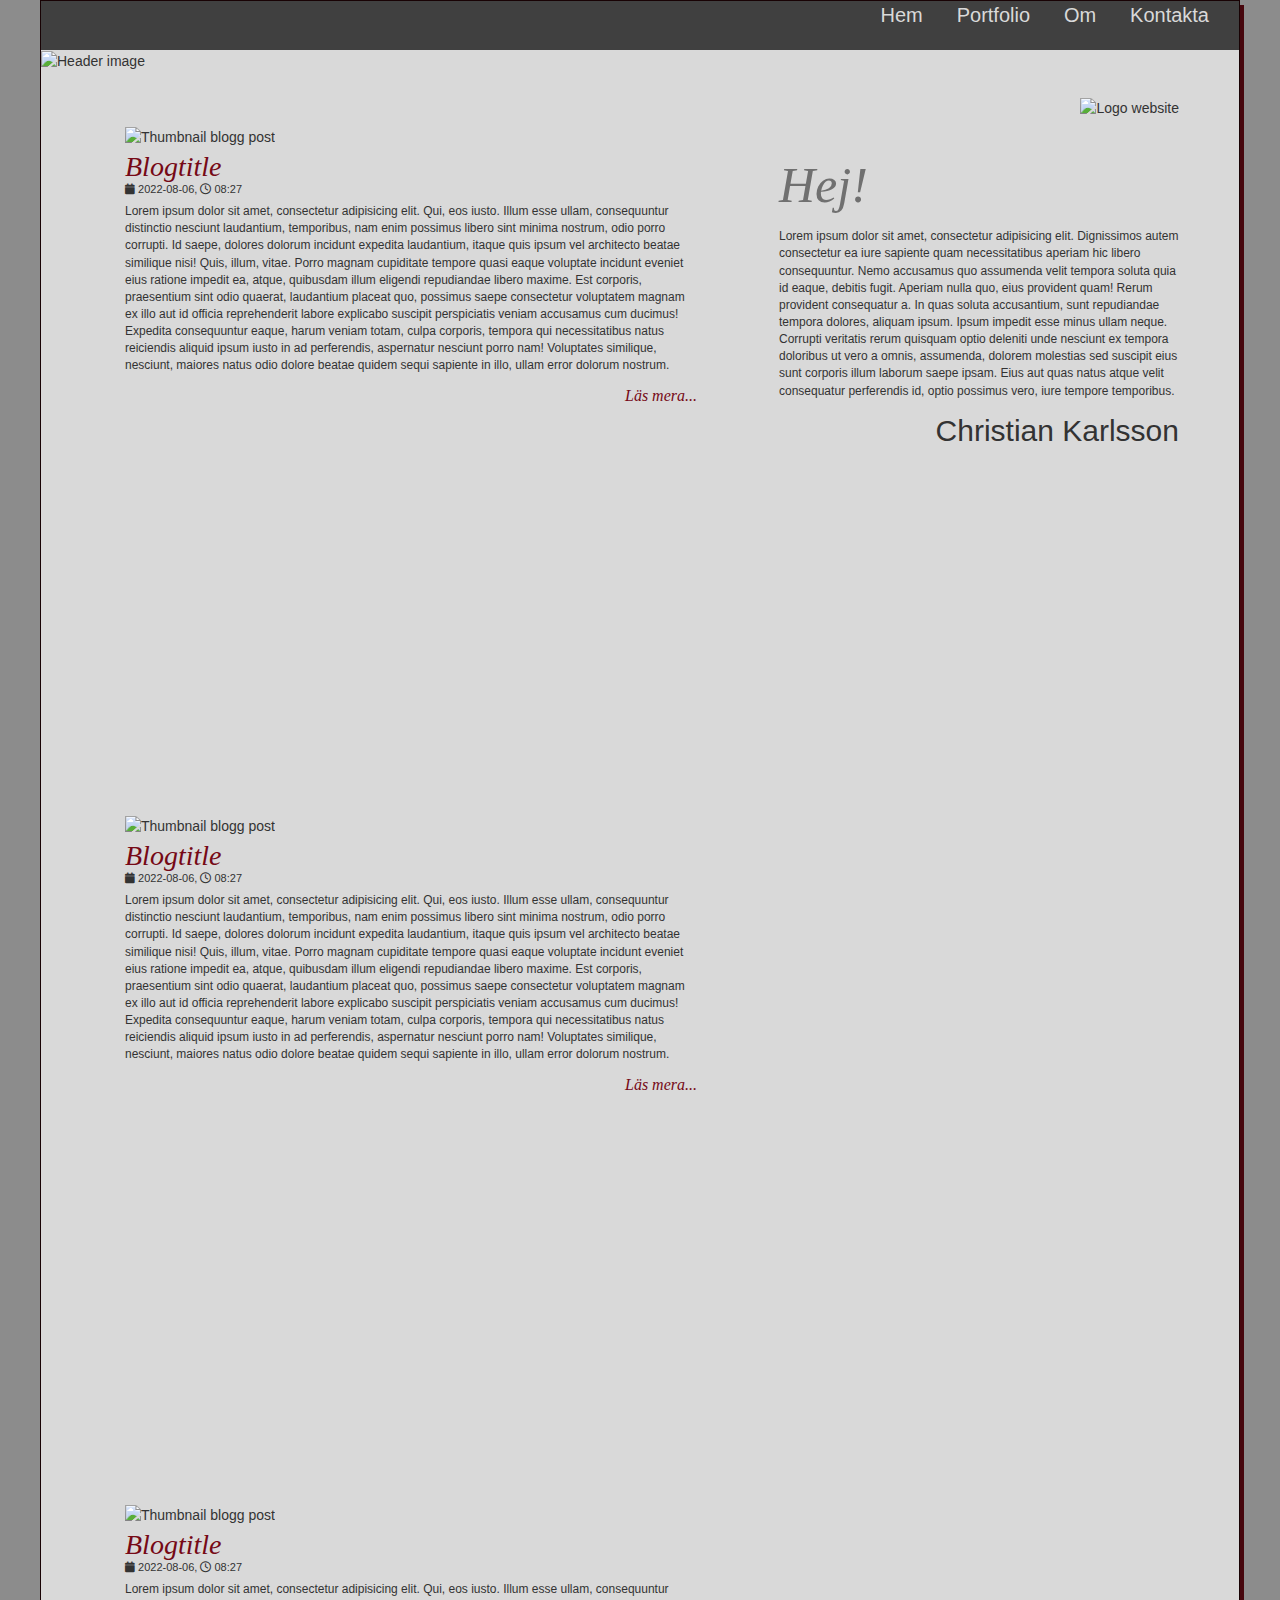
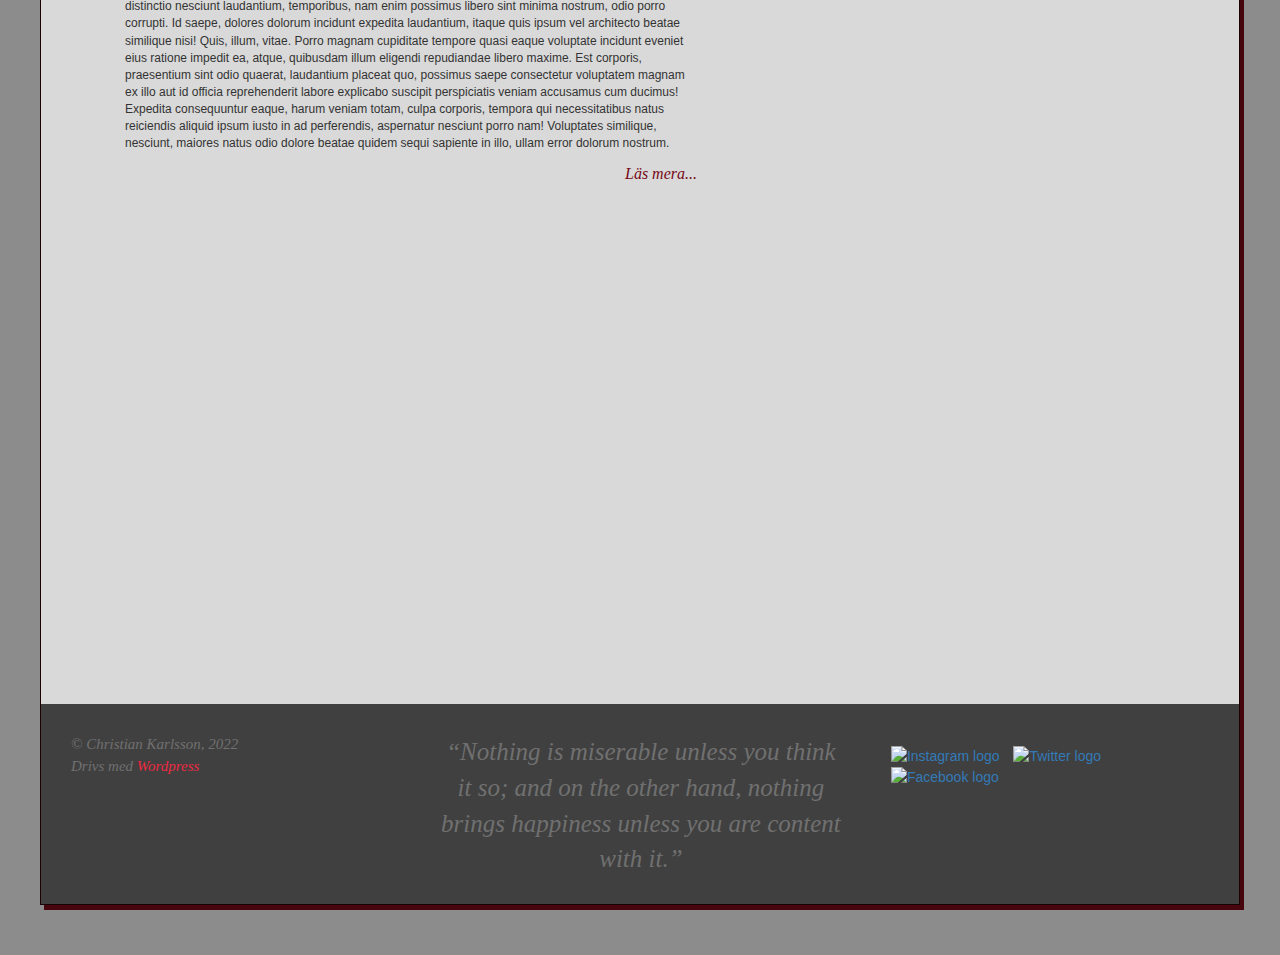
==== designmall/index.html @ 73c6ac51 "skapar filer" ====
<!doctype html>
<html>
<head>
	<meta charset="utf-8">
	<title>Christian Karlsson</title>
	
	<!-- OptiC:\xampp\phponal theme -->
	<link rel="stylesheet" href="https://cdn.jsdelivr.net/npm/bootstrap@3.3.7/dist/css/bootstrap-theme.min.css" integrity="sha384-rHyoN1iRsVXV4nD0JutlnGaslCJuC7uwjduW9SVrLvRYooPp2bWYgmgJQIXwl/Sp" crossorigin="anonymous">

	<!-- Latest compiled and minified JavaScript -->
	<script src="https://cdn.jsdelivr.net/npm/bootstrap@3.3.7/dist/js/bootstrap.min.js" integrity="sha384-Tc5IQib027qvyjSMfHjOMaLkfuWVxZxUPnCJA7l2mCWNIpG9mGCD8wGNIcPD7Txa" crossorigin="anonymous"></script>
	
	<!-- Adobe typesnitt -->
	<link rel="stylesheet" href="https://use.typekit.net/mfy4ajw.css">
	
	<!-- Latest compiled and minified CSS -->
	<link rel="stylesheet" href="https://cdn.jsdelivr.net/npm/bootstrap@3.3.7/dist/css/bootstrap.min.css" integrity="sha384-BVYiiSIFeK1dGmJRAkycuHAHRg32OmUcww7on3RYdg4Va+PmSTsz/K68vbdEjh4u" crossorigin="anonymous">
	
	<link rel="stylesheet" href="https://cdnjs.cloudflare.com/ajax/libs/font-awesome/6.1.2/css/all.min.css">
	
	<!-- Main style.css -->
	<link rel="stylesheet" href="../assets/css/style.css">
</head>

<body>
	<div class="wrapper"> 
		<header>
			<div class="primary-menu">
				<nav>
					<ul class="menu">
						<li class="menu"><a href="#">Hem</a></li>
						<li class="menu"><a href="#">Portfolio</a></li>
						<li class="menu"><a href="#">Om</a></li>
						<li class="menu"><a href="#">Kontakta</a></li>
					</ul>
				</nav>
			</div>
		</header>
		
		<main>
			<div class="highligts">
				<img src="../assets/img/header.jpg" alt="Header image">
			</div>

				<div class="right-side">
					<div class="frontpage-description">
						<img class="frontpage-description" src="../assets/img/logo.png" alt="Logo website">
						<h1>Hej!</h1>
						<p class="article">
							Lorem ipsum dolor sit amet, consectetur adipisicing elit. Dignissimos autem consectetur ea iure sapiente quam necessitatibus aperiam hic libero consequuntur. Nemo accusamus quo assumenda velit tempora soluta quia id eaque, debitis fugit. Aperiam nulla quo, eius provident quam! Rerum provident consequatur a. In quas soluta accusantium, sunt repudiandae tempora dolores, aliquam ipsum. Ipsum impedit esse minus ullam neque. Corrupti veritatis rerum quisquam optio deleniti unde nesciunt ex tempora doloribus ut vero a omnis, assumenda, dolorem molestias sed suscipit eius sunt corporis illum laborum saepe ipsam. Eius aut quas natus atque velit consequatur perferendis id, optio possimus vero, iure tempore temporibus.
						</p>
						<p class="frontpage-signature">
							Christian Karlsson
						</p>
					</div>
					
					<div class="instagram">
					</div>
				</div>		
			
			<div class="left-side">
				<div class="article">
					<img class="article" src="../assets/img/glenn-carstens-peters-npxXWgQ33ZQ-unsplash.jpg" alt="Thumbnail blogg post">
					<h2 class="article">Blogtitle</h2>
					<p class="article-date"><i class="fa-solid fa-calendar"></i> 2022-08-06, <i class="fa-regular fa-clock"></i> 08:27</p>
					<p class="article">
						Lorem ipsum dolor sit amet, consectetur adipisicing elit. Qui, eos iusto. Illum esse ullam, consequuntur distinctio nesciunt laudantium, temporibus, nam enim possimus libero sint minima nostrum, odio porro corrupti. Id saepe, dolores dolorum incidunt expedita laudantium, itaque quis ipsum vel architecto beatae similique nisi! Quis, illum, vitae. Porro magnam cupiditate tempore quasi eaque voluptate incidunt eveniet eius ratione impedit ea, atque, quibusdam illum eligendi repudiandae libero maxime. Est corporis, praesentium sint odio quaerat, laudantium placeat quo, possimus saepe consectetur voluptatem magnam ex illo aut id officia reprehenderit labore explicabo suscipit perspiciatis veniam accusamus cum ducimus! Expedita consequuntur eaque, harum veniam totam, culpa corporis, tempora qui necessitatibus natus reiciendis aliquid ipsum iusto in ad perferendis, aspernatur nesciunt porro nam! Voluptates similique, nesciunt, maiores natus odio dolore beatae quidem sequi sapiente in illo, ullam error dolorum nostrum.
					</p>
					<p class="article-more">
						Läs mera...
					</p>
				</div>		

				<div class="article">
					<img class="article" src="../assets/img/glenn-carstens-peters-npxXWgQ33ZQ-unsplash.jpg" alt="Thumbnail blogg post">
					<h2 class="article">Blogtitle</h2>
					<p class="article-date"><i class="fa-solid fa-calendar"></i> 2022-08-06, <i class="fa-regular fa-clock"></i> 08:27</p>
					<p class="article">
						Lorem ipsum dolor sit amet, consectetur adipisicing elit. Qui, eos iusto. Illum esse ullam, consequuntur distinctio nesciunt laudantium, temporibus, nam enim possimus libero sint minima nostrum, odio porro corrupti. Id saepe, dolores dolorum incidunt expedita laudantium, itaque quis ipsum vel architecto beatae similique nisi! Quis, illum, vitae. Porro magnam cupiditate tempore quasi eaque voluptate incidunt eveniet eius ratione impedit ea, atque, quibusdam illum eligendi repudiandae libero maxime. Est corporis, praesentium sint odio quaerat, laudantium placeat quo, possimus saepe consectetur voluptatem magnam ex illo aut id officia reprehenderit labore explicabo suscipit perspiciatis veniam accusamus cum ducimus! Expedita consequuntur eaque, harum veniam totam, culpa corporis, tempora qui necessitatibus natus reiciendis aliquid ipsum iusto in ad perferendis, aspernatur nesciunt porro nam! Voluptates similique, nesciunt, maiores natus odio dolore beatae quidem sequi sapiente in illo, ullam error dolorum nostrum.
					</p>
					<p class="article-more">
						Läs mera...
					</p>
				</div>
			
				<div class="article">
					<img class="article" src="../assets/img/glenn-carstens-peters-npxXWgQ33ZQ-unsplash.jpg" alt="Thumbnail blogg post">
					<h2 class="article">Blogtitle</h2>
					<p class="article-date"><i class="fa-solid fa-calendar"></i> 2022-08-06, <i class="fa-regular fa-clock"></i> 08:27</p>
					<p class="article">
						Lorem ipsum dolor sit amet, consectetur adipisicing elit. Qui, eos iusto. Illum esse ullam, consequuntur distinctio nesciunt laudantium, temporibus, nam enim possimus libero sint minima nostrum, odio porro corrupti. Id saepe, dolores dolorum incidunt expedita laudantium, itaque quis ipsum vel architecto beatae similique nisi! Quis, illum, vitae. Porro magnam cupiditate tempore quasi eaque voluptate incidunt eveniet eius ratione impedit ea, atque, quibusdam illum eligendi repudiandae libero maxime. Est corporis, praesentium sint odio quaerat, laudantium placeat quo, possimus saepe consectetur voluptatem magnam ex illo aut id officia reprehenderit labore explicabo suscipit perspiciatis veniam accusamus cum ducimus! Expedita consequuntur eaque, harum veniam totam, culpa corporis, tempora qui necessitatibus natus reiciendis aliquid ipsum iusto in ad perferendis, aspernatur nesciunt porro nam! Voluptates similique, nesciunt, maiores natus odio dolore beatae quidem sequi sapiente in illo, ullam error dolorum nostrum.
					</p>
					<p class="article-more">
						Läs mera...
					</p>
				</div>
				
				<div class="newsletter" style="display: none">
					<div class="column1">
						Prenumera på nyhetsbrevet
					</div>
					<div class="column2">	
						<input type="text" value="Din e-postadress">
						<input type="submit" value="Skicka" class="button">
					</div>
				</div>				
			</div>
		</main>
		
		<!-- footer börjar -->
		<footer>
			<div class="footer">
				<div class="footer-wrapper">
					<div class="footer-column">
						<p class="footer-copyright">
							© Christian Karlsson, 2022<br>
							Drivs med <a class="footer" href="https://sv.wordpress.org/">Wordpress</a>
						</p>						
					</div>

					<div class="footer-column">
						<p class="footer">
							“Nothing is miserable unless you think it so; and on the other hand, nothing brings happiness unless you are content with it.”
						</p>
					</div>
				
					<div class="footer-column">
						<p>
							<ul class="social">
								<li class="social"><a href="index.html"><img src="../assets/img/instagram-24px.png" alt="Instagram logo"></a></li>
								<li class="social"><a href="#"><img src="../assets/img/twitter-24px.png" alt="Twitter logo"></a></li>
								<li class="social"><a href="#"><img src="../assets/img/facebook-24px.png" alt="Facebook logo"></a></li>
							</ul>
						</p>
					</div>	
				</div>
			</div>
		</footer>	
		<!-- footer slutar -->
	</div>
	<!-- Wrapper slutar -->

	</body>
</html>
---- assets/css/style.css ----
@charset "utf-8";
/*
Theme Name: WPTheme-Personal
Theme URI: https://github.com/Christian-Karlsson/WPTheme-Personal
Author: Christian Karlsson
Author URI: https://christiankarlsson.xyz/
Description: 
Tags: 
Version: 0.1
License: GNU General Public License v3 or later
License URI: http://www.gnu.org/licenses/gpl-3.0.html
Text Domain: WPTheme-Personal
This theme, is licensed under the GPL.
*/

body {
	background: #8C8C8C;
	margin: 0;
}

a.footer:link {
	color: #EE2A42;
}

div.wrapper{

	align-self: center;
	width: 1200px;
	/*height: 3952px;*/
	min-height:100%;
	margin: auto;
	padding: 0;
	top: 0;
	bottom: 0;
	z-index: 0;
	border-style: solid;
	/* border-radius: 10px; */
	border-width: thin;
	border-color:#180204;
	box-shadow: 4px 5px #47060D;
	margin-bottom: 50px;
	/* margin-top: 50px;*/
	background: #D9D9D9;
}

div.primary-menu {
	height: 49px;
	background: #404040;
	border-style: none;
	width: 100%;
}

ul.social {
	text-decoration: none;
	float: right;
	margin-right: 30px;
}

li.social {
	display: inline;
	padding-left: 10px;
}

ul.menu {
	text-decoration: none;
	float: right;
	margin-right: 30px;
}

li.menu {
	display: inline;
	text-decoration: none;
	padding-left: 30px;
	justify-content: center
}

li.menu a{
	color: #D9D9D9;
	text-decoration-line: none;
	font-size: 20px;
	font-family: arboria,sans-serif;
	font-style: normal;
}

div.article {
	background: #D9D9D9;
	width: 626px;
	height: 689px;
	padding: 27px;
	margin-left: 30px;
}

img.article {
	height: 381px;
}

p.article-date {
	margin: 0;
	padding: 0;
	font-family: cy, sans-serif;
/*	font-weight: 500;*/
	font-size: 11px;
	font-style: normal;		
}

h2.article {
	margin: 0;
	font-family: dejanire-headline, serif;
	font-style: italic;
	font-size: 28px;
	padding-top: 5px;
	color: #760916;
}

p.article-more {
	text-align: right;
	font-family: dejanire-headline, serif;
	font-style: italic;
	font-size: 16px;
	color: #760916;
}

div.footer {
	width: 100%;
	background: #404040;
	margin-top: 112px;
}

div.footer-wrapper {
	align-self: center;
	clear: both;
    position: relative;
    height: 200px;
    margin-top: 112px;
	width: 1200px;
	margin:auto;
}

div.footer-column {
	float: left;
	width: 33.33%;
	margin-top: 30px;
}

div.right-side {
	width: 500px;
	background: #D9D9D9;
	
	margin-right: 30px;
	float: right;
	
}

div.left-side {
	width: 650px;
	background: #D9D9D9;
	padding: 27px;
	margin-right: 30px;
	
}

div.frontpage-description {
	width: 400px;
	height: 500px;
	background: #D9D9D9;
	margin-right: 30px;
	margin-left: 70px;
	padding-top: 27px;
}

img.frontpage-description {
	float: right;
}

p.frontpage-signature {
	font-family: dr-sugiyama-pro, sans-serif;
	font-size: 30px;
	font-style: normal;	
	text-align: right;
}

div.instagram {
/*	background: #760916; */
/*	border-width: thin; */
/*	border-color:#180204; */
	width: 400px;
	height: 500px;
	padding-bottom: 20px;
	padding-top: 20px;
	align-self: center;
	margin: auto;
/*	border-style: solid; */
	margin-top: 93px;
	margin-left: 70px;
	margin-right: 30px;
}

p.article {
	font-family: cy, sans-serif;
/*	font-weight: 500;*/
	font-size: 12px;
	font-style: normal;
	padding-top: 5px;
}

input[type=text] {
  	background-color: #D9D9D9;
  	background-repeat: no-repeat;
  	padding-left: 40px;
	text-decoration-color: "#000000";
	color: #000000;
	font-family: cy, sans-serif;
	font-size: 10px;
	font-style: normal;
	height: 35px;
	width: 350px;
	border-radius: 20px;
}

div.newsletter {
	background: #404040;
	border-width: thin;
	border-color:#D9D9D9;
	width: 626px;
	height: 80px;
	align-self: center;
	margin: auto;
	text-align: center;
	color: #FFFFFF;
	font-family: dolly-new, sans-serif;
	font-size: 20px;
	font-style: italic;
	border-style: solid;
	margin-top: 61px;
	padding-top: 8px;
}

div.column1 {
	width: 150px;
	float: left;
}

div.column2 {
	vertical-align: middle;
	padding-top: 11px;
}

.button {
  	background-color: #DE7B08;
  	border: none;
  	color: #190E01;
  	text-align: center;
  	text-decoration: none;
  	display: inline-block;
	height: 30px;
	width: 100px;
	border-radius: 20px;
	font-size: 11px;
	font-family: arboria,sans-serif;
	font-style: normal;
}

h2.social {
	text-align: right;
	font-family: dejanire-headline, serif;
	font-style: italic;
	font-size: 30px;
	color: #707070;
	margin-top: 30px;
	margin-right: 30px;
}

h1 {
	font-family: dejanire-headline, serif;
	font-style: italic;
	font-size: 50px;
	color: #707070;
	padding-top: 30px;
	margin-top: 30px;
}

p.footer {
	text-align: center;
	font-family: dejanire-headline, serif;
	font-style: italic;
	font-size: 25px;
	color: #707070;
}

h2.footer-copyright {
	text-align: left;
	font-family: dejanire-headline, serif;
	font-style: italic;
	font-size: 30px;
	color: #707070;
	margin-left: 30px;
	padding-bottom: 0px;
}

p.footer-copyright {
	text-align: left;
	font-family: dejanire-headline, serif;
	font-style: italic;
	font-size: 15px;
	color: #707070;
	margin-left: 30px;
}
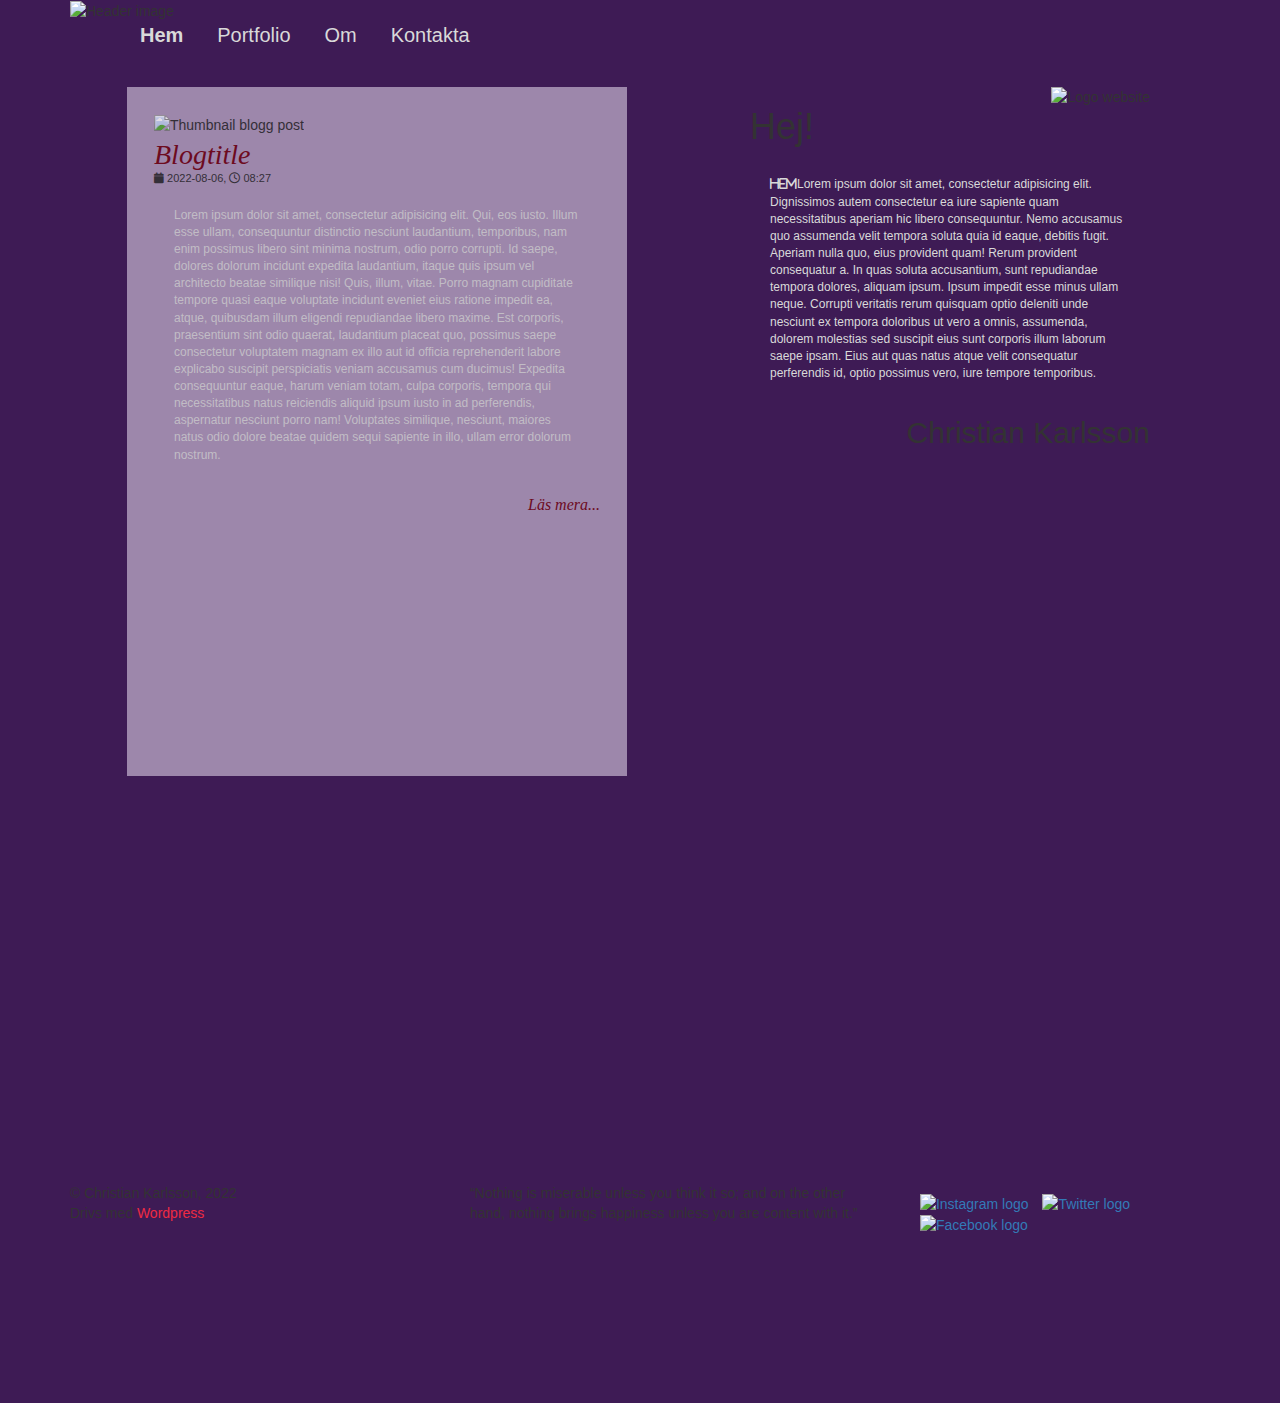
==== commit 71d2b442: "Uppdateringar" ====
--- a/designmall/index.html
+++ b/designmall/index.html
@@ -25,10 +25,13 @@
 <body>
 	<div class="wrapper"> 
 		<header>
+			<div class="highligts">
+				<img src="../assets/img/header.jpg" alt="Header image">
+			</div>
 			<div class="primary-menu">
 				<nav>
 					<ul class="menu">
-						<li class="menu"><a href="#">Hem</a></li>
+						<li class="menu"><i class="fa-solid fa-house-chimney-blank"><a href="#">Hem</a></a></i></li>
 						<li class="menu"><a href="#">Portfolio</a></li>
 						<li class="menu"><a href="#">Om</a></li>
 						<li class="menu"><a href="#">Kontakta</a></li>
@@ -38,16 +41,14 @@
 		</header>
 		
 		<main>
-			<div class="highligts">
-				<img src="../assets/img/header.jpg" alt="Header image">
-			</div>
+
 
 				<div class="right-side">
 					<div class="frontpage-description">
 						<img class="frontpage-description" src="../assets/img/logo.png" alt="Logo website">
 						<h1>Hej!</h1>
 						<p class="article">
-							Lorem ipsum dolor sit amet, consectetur adipisicing elit. Dignissimos autem consectetur ea iure sapiente quam necessitatibus aperiam hic libero consequuntur. Nemo accusamus quo assumenda velit tempora soluta quia id eaque, debitis fugit. Aperiam nulla quo, eius provident quam! Rerum provident consequatur a. In quas soluta accusantium, sunt repudiandae tempora dolores, aliquam ipsum. Ipsum impedit esse minus ullam neque. Corrupti veritatis rerum quisquam optio deleniti unde nesciunt ex tempora doloribus ut vero a omnis, assumenda, dolorem molestias sed suscipit eius sunt corporis illum laborum saepe ipsam. Eius aut quas natus atque velit consequatur perferendis id, optio possimus vero, iure tempore temporibus.
+							<i class="fa-solid fa-house-chimney-blank">Hem</i>Lorem ipsum dolor sit amet, consectetur adipisicing elit. Dignissimos autem consectetur ea iure sapiente quam necessitatibus aperiam hic libero consequuntur. Nemo accusamus quo assumenda velit tempora soluta quia id eaque, debitis fugit. Aperiam nulla quo, eius provident quam! Rerum provident consequatur a. In quas soluta accusantium, sunt repudiandae tempora dolores, aliquam ipsum. Ipsum impedit esse minus ullam neque. Corrupti veritatis rerum quisquam optio deleniti unde nesciunt ex tempora doloribus ut vero a omnis, assumenda, dolorem molestias sed suscipit eius sunt corporis illum laborum saepe ipsam. Eius aut quas natus atque velit consequatur perferendis id, optio possimus vero, iure tempore temporibus.
 						</p>
 						<p class="frontpage-signature">
 							Christian Karlsson
@@ -70,30 +71,6 @@
 						Läs mera...
 					</p>
 				</div>		
-
-				<div class="article">
-					<img class="article" src="../assets/img/glenn-carstens-peters-npxXWgQ33ZQ-unsplash.jpg" alt="Thumbnail blogg post">
-					<h2 class="article">Blogtitle</h2>
-					<p class="article-date"><i class="fa-solid fa-calendar"></i> 2022-08-06, <i class="fa-regular fa-clock"></i> 08:27</p>
-					<p class="article">
-						Lorem ipsum dolor sit amet, consectetur adipisicing elit. Qui, eos iusto. Illum esse ullam, consequuntur distinctio nesciunt laudantium, temporibus, nam enim possimus libero sint minima nostrum, odio porro corrupti. Id saepe, dolores dolorum incidunt expedita laudantium, itaque quis ipsum vel architecto beatae similique nisi! Quis, illum, vitae. Porro magnam cupiditate tempore quasi eaque voluptate incidunt eveniet eius ratione impedit ea, atque, quibusdam illum eligendi repudiandae libero maxime. Est corporis, praesentium sint odio quaerat, laudantium placeat quo, possimus saepe consectetur voluptatem magnam ex illo aut id officia reprehenderit labore explicabo suscipit perspiciatis veniam accusamus cum ducimus! Expedita consequuntur eaque, harum veniam totam, culpa corporis, tempora qui necessitatibus natus reiciendis aliquid ipsum iusto in ad perferendis, aspernatur nesciunt porro nam! Voluptates similique, nesciunt, maiores natus odio dolore beatae quidem sequi sapiente in illo, ullam error dolorum nostrum.
-					</p>
-					<p class="article-more">
-						Läs mera...
-					</p>
-				</div>
-			
-				<div class="article">
-					<img class="article" src="../assets/img/glenn-carstens-peters-npxXWgQ33ZQ-unsplash.jpg" alt="Thumbnail blogg post">
-					<h2 class="article">Blogtitle</h2>
-					<p class="article-date"><i class="fa-solid fa-calendar"></i> 2022-08-06, <i class="fa-regular fa-clock"></i> 08:27</p>
-					<p class="article">
-						Lorem ipsum dolor sit amet, consectetur adipisicing elit. Qui, eos iusto. Illum esse ullam, consequuntur distinctio nesciunt laudantium, temporibus, nam enim possimus libero sint minima nostrum, odio porro corrupti. Id saepe, dolores dolorum incidunt expedita laudantium, itaque quis ipsum vel architecto beatae similique nisi! Quis, illum, vitae. Porro magnam cupiditate tempore quasi eaque voluptate incidunt eveniet eius ratione impedit ea, atque, quibusdam illum eligendi repudiandae libero maxime. Est corporis, praesentium sint odio quaerat, laudantium placeat quo, possimus saepe consectetur voluptatem magnam ex illo aut id officia reprehenderit labore explicabo suscipit perspiciatis veniam accusamus cum ducimus! Expedita consequuntur eaque, harum veniam totam, culpa corporis, tempora qui necessitatibus natus reiciendis aliquid ipsum iusto in ad perferendis, aspernatur nesciunt porro nam! Voluptates similique, nesciunt, maiores natus odio dolore beatae quidem sequi sapiente in illo, ullam error dolorum nostrum.
-					</p>
-					<p class="article-more">
-						Läs mera...
-					</p>
-				</div>
 				
 				<div class="newsletter" style="display: none">
 					<div class="column1">
--- a/assets/css/style.css
+++ b/assets/css/style.css
@@ -14,7 +14,7 @@
 */
 
 body {
-	background: #8C8C8C;
+	background: #3E1B55;
 	margin: 0;
 }
 
@@ -22,10 +22,16 @@
 	color: #EE2A42;
 }
 
+div.header {
+	background-color: #1C080F;
+	width: 100%;
+	height: 720px;
+}
+
 div.wrapper{
 
 	align-self: center;
-	width: 1200px;
+	width: 1140px;
 	/*height: 3952px;*/
 	min-height:100%;
 	margin: auto;
@@ -33,20 +39,14 @@
 	top: 0;
 	bottom: 0;
 	z-index: 0;
-	border-style: solid;
 	/* border-radius: 10px; */
-	border-width: thin;
-	border-color:#180204;
-	box-shadow: 4px 5px #47060D;
 	margin-bottom: 50px;
 	/* margin-top: 50px;*/
-	background: #D9D9D9;
+	background: ##595959;
 }
 
 div.primary-menu {
-	height: 49px;
-	background: #404040;
-	border-style: none;
+
 	width: 100%;
 }
 
@@ -63,7 +63,6 @@
 
 ul.menu {
 	text-decoration: none;
-	float: right;
 	margin-right: 30px;
 }
 
@@ -83,15 +82,12 @@
 }
 
 div.article {
-	background: #D9D9D9;
-	width: 626px;
+	background-color: #AE9ABB;
+	width: 500px;
 	height: 689px;
 	padding: 27px;
 	margin-left: 30px;
-}
-
-img.article {
-	height: 381px;
+	opacity: 0.85;
 }
 
 p.article-date {
@@ -122,7 +118,6 @@
 
 div.footer {
 	width: 100%;
-	background: #404040;
 	margin-top: 112px;
 }
 
@@ -144,16 +139,13 @@
 
 div.right-side {
 	width: 500px;
-	background: #D9D9D9;
-	
 	margin-right: 30px;
 	float: right;
 	
 }
 
 div.left-side {
-	width: 650px;
-	background: #D9D9D9;
+	width: 500px;
 	padding: 27px;
 	margin-right: 30px;
 	
@@ -162,7 +154,6 @@
 div.frontpage-description {
 	width: 400px;
 	height: 500px;
-	background: #D9D9D9;
 	margin-right: 30px;
 	margin-left: 70px;
 	padding-top: 27px;
@@ -201,7 +192,8 @@
 	font-size: 12px;
 	font-style: normal;
 	padding-top: 5px;
-}
+	padding: 20px;
+	color:#D9D9D9;
 
 input[type=text] {
   	background-color: #D9D9D9;
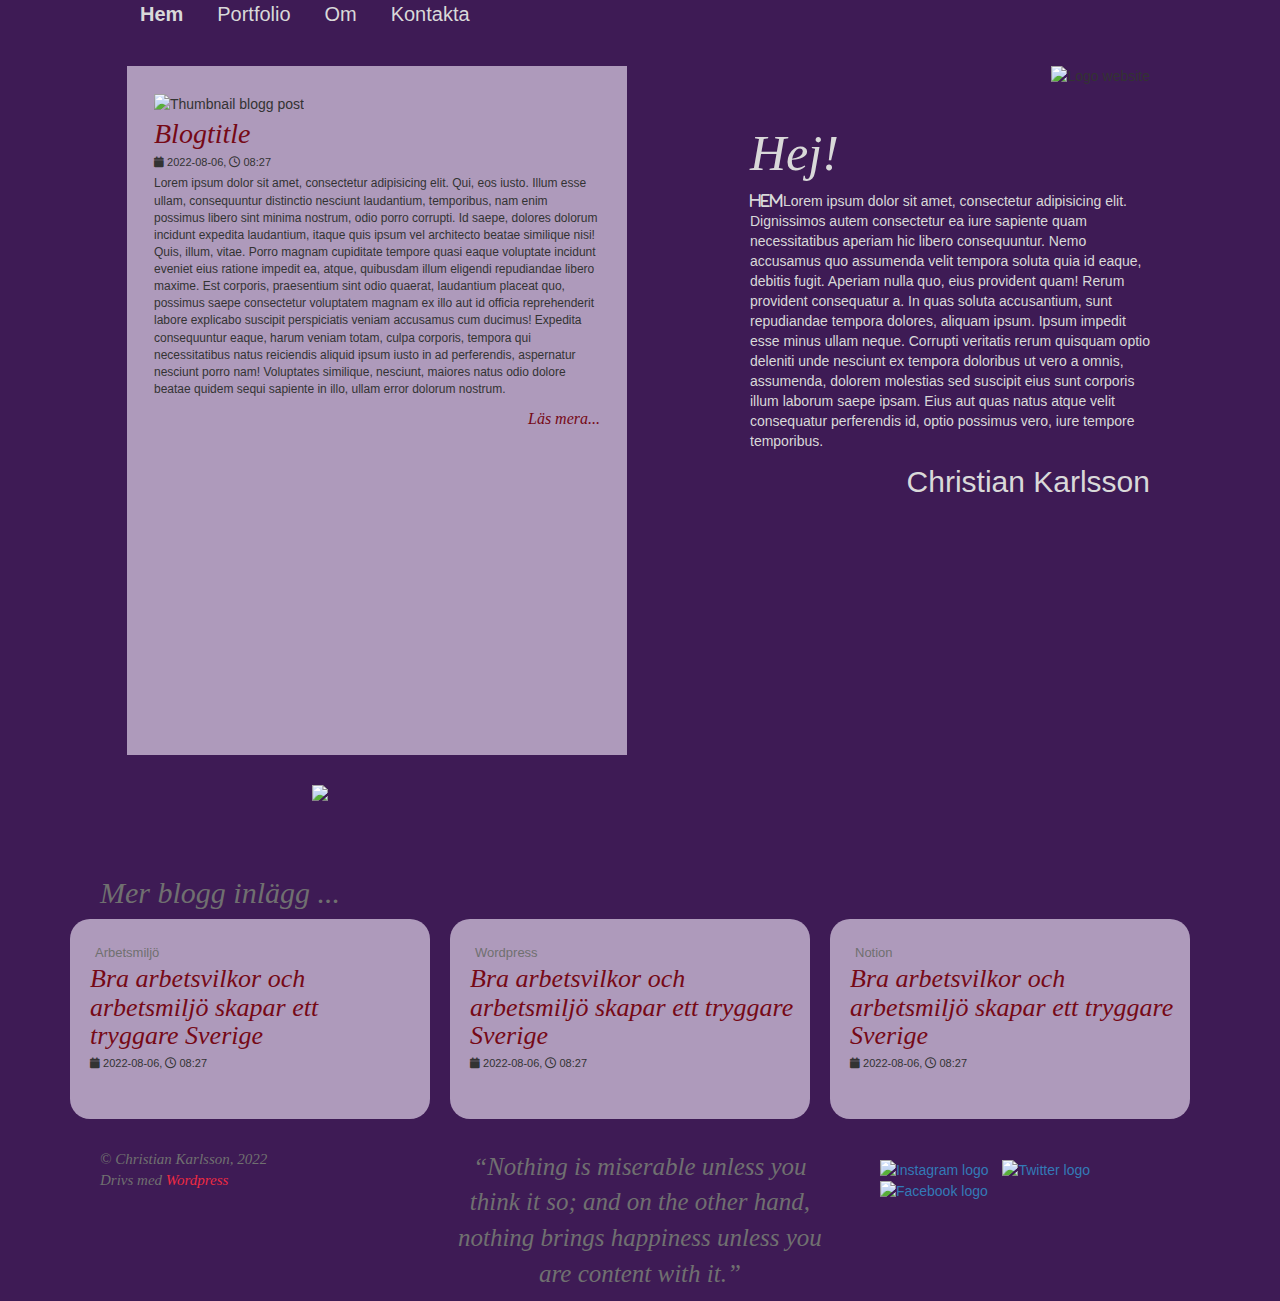
==== commit 07de15cd: "CSS uppdateringar" ====
--- a/designmall/index.html
+++ b/designmall/index.html
@@ -23,11 +23,10 @@
 </head>
 
 <body>
+	<!-- Wrapper börjar-->
 	<div class="wrapper"> 
 		<header>
-			<div class="highligts">
-				<img src="../assets/img/header.jpg" alt="Header image">
-			</div>
+
 			<div class="primary-menu">
 				<nav>
 					<ul class="menu">
@@ -42,12 +41,12 @@
 		
 		<main>
 
-
+				<!-- Höger kolumn börjar-->
 				<div class="right-side">
 					<div class="frontpage-description">
 						<img class="frontpage-description" src="../assets/img/logo.png" alt="Logo website">
-						<h1>Hej!</h1>
-						<p class="article">
+						<h1 class="frontpage-description">Hej!</h1>
+						<p class="frontpage-description">
 							<i class="fa-solid fa-house-chimney-blank">Hem</i>Lorem ipsum dolor sit amet, consectetur adipisicing elit. Dignissimos autem consectetur ea iure sapiente quam necessitatibus aperiam hic libero consequuntur. Nemo accusamus quo assumenda velit tempora soluta quia id eaque, debitis fugit. Aperiam nulla quo, eius provident quam! Rerum provident consequatur a. In quas soluta accusantium, sunt repudiandae tempora dolores, aliquam ipsum. Ipsum impedit esse minus ullam neque. Corrupti veritatis rerum quisquam optio deleniti unde nesciunt ex tempora doloribus ut vero a omnis, assumenda, dolorem molestias sed suscipit eius sunt corporis illum laborum saepe ipsam. Eius aut quas natus atque velit consequatur perferendis id, optio possimus vero, iure tempore temporibus.
 						</p>
 						<p class="frontpage-signature">
@@ -55,38 +54,53 @@
 						</p>
 					</div>
 					
-					<div class="instagram">
+				</div>		
+				<!-- Höger kolumn slutar-->
+
+				<!-- Vänster kolumn börjar-->
+				<div class="left-side">
+					<div class="article">
+						<img class="article" src="../assets/img/glenn-carstens-peters-npxXWgQ33ZQ-unsplash.jpg" alt="Thumbnail blogg post">
+						<h2 class="article">Blogtitle</h2>
+						<p class="article-date"><i class="fa-solid fa-calendar"></i> 2022-08-06, <i class="fa-regular fa-clock"></i> 08:27</p>
+						<p class="article">
+							Lorem ipsum dolor sit amet, consectetur adipisicing elit. Qui, eos iusto. Illum esse ullam, consequuntur distinctio nesciunt laudantium, temporibus, nam enim possimus libero sint minima nostrum, odio porro corrupti. Id saepe, dolores dolorum incidunt expedita laudantium, itaque quis ipsum vel architecto beatae similique nisi! Quis, illum, vitae. Porro magnam cupiditate tempore quasi eaque voluptate incidunt eveniet eius ratione impedit ea, atque, quibusdam illum eligendi repudiandae libero maxime. Est corporis, praesentium sint odio quaerat, laudantium placeat quo, possimus saepe consectetur voluptatem magnam ex illo aut id officia reprehenderit labore explicabo suscipit perspiciatis veniam accusamus cum ducimus! Expedita consequuntur eaque, harum veniam totam, culpa corporis, tempora qui necessitatibus natus reiciendis aliquid ipsum iusto in ad perferendis, aspernatur nesciunt porro nam! Voluptates similique, nesciunt, maiores natus odio dolore beatae quidem sequi sapiente in illo, ullam error dolorum nostrum.
+						</p>
+						<p class="article-more">
+							Läs mera...
+						</p>
 					</div>
-				</div>		
-			
-			<div class="left-side">
-				<div class="article">
-					<img class="article" src="../assets/img/glenn-carstens-peters-npxXWgQ33ZQ-unsplash.jpg" alt="Thumbnail blogg post">
-					<h2 class="article">Blogtitle</h2>
-					<p class="article-date"><i class="fa-solid fa-calendar"></i> 2022-08-06, <i class="fa-regular fa-clock"></i> 08:27</p>
-					<p class="article">
-						Lorem ipsum dolor sit amet, consectetur adipisicing elit. Qui, eos iusto. Illum esse ullam, consequuntur distinctio nesciunt laudantium, temporibus, nam enim possimus libero sint minima nostrum, odio porro corrupti. Id saepe, dolores dolorum incidunt expedita laudantium, itaque quis ipsum vel architecto beatae similique nisi! Quis, illum, vitae. Porro magnam cupiditate tempore quasi eaque voluptate incidunt eveniet eius ratione impedit ea, atque, quibusdam illum eligendi repudiandae libero maxime. Est corporis, praesentium sint odio quaerat, laudantium placeat quo, possimus saepe consectetur voluptatem magnam ex illo aut id officia reprehenderit labore explicabo suscipit perspiciatis veniam accusamus cum ducimus! Expedita consequuntur eaque, harum veniam totam, culpa corporis, tempora qui necessitatibus natus reiciendis aliquid ipsum iusto in ad perferendis, aspernatur nesciunt porro nam! Voluptates similique, nesciunt, maiores natus odio dolore beatae quidem sequi sapiente in illo, ullam error dolorum nostrum.
-					</p>
-					<p class="article-more">
-						Läs mera...
-					</p>
-				</div>		
-				
-				<div class="newsletter" style="display: none">
-					<div class="column1">
-						Prenumera på nyhetsbrevet
+					<div class="slideshow">
+						<img class="slideshow" src="../assets/img/image.jpg">
 					</div>
-					<div class="column2">	
-						<input type="text" value="Din e-postadress">
-						<input type="submit" value="Skicka" class="button">
+				</div>
+				<!-- Vänster kolumn slutar-->
+
+				<h2 class="footer-copyright">Mer blogg inlägg ...</h2>
+				<div class="older-blogposts">
+					<div class="small-blogpost-one">
+						<p class="category-small-blogpost">Arbetsmiljö</p>
+						<h3 class="headline-small-blogpost">Bra arbetsvilkor och arbetsmiljö skapar ett tryggare Sverige</h3>
+						<p class="article-date"><i class="fa-solid fa-calendar"></i> 2022-08-06, <i class="fa-regular fa-clock"></i> 08:27</p>
 					</div>
-				</div>				
-			</div>
+		
+					<div class="small-blogpost-two">
+						<p class="category-small-blogpost">Wordpress</p>
+						<h3 class="headline-small-blogpost">Bra arbetsvilkor och arbetsmiljö skapar ett tryggare Sverige</h3>
+						<p class="article-date"><i class="fa-solid fa-calendar"></i> 2022-08-06, <i class="fa-regular fa-clock"></i> 08:27</p>
+					</div>
+		
+					<div class="small-blogpost-three">
+						<p class="category-small-blogpost">Notion</p>
+						<h3 class="headline-small-blogpost">Bra arbetsvilkor och arbetsmiljö skapar ett tryggare Sverige</h3>
+						<p class="article-date"><i class="fa-solid fa-calendar"></i> 2022-08-06, <i class="fa-regular fa-clock"></i> 08:27</p>
+					</div>
+				</div>
+
 		</main>
 		
 		<!-- footer börjar -->
 		<footer>
-			<div class="footer">
 				<div class="footer-wrapper">
 					<div class="footer-column">
 						<p class="footer-copyright">
@@ -111,7 +125,6 @@
 						</p>
 					</div>	
 				</div>
-			</div>
 		</footer>	
 		<!-- footer slutar -->
 	</div>
--- a/assets/css/style.css
+++ b/assets/css/style.css
@@ -29,11 +29,11 @@
 }
 
 div.wrapper{
-
+	position: relative;
 	align-self: center;
 	width: 1140px;
 	/*height: 3952px;*/
-	min-height:100%;
+	min-height:100vh;
 	margin: auto;
 	padding: 0;
 	top: 0;
@@ -42,7 +42,6 @@
 	/* border-radius: 10px; */
 	margin-bottom: 50px;
 	/* margin-top: 50px;*/
-	background: ##595959;
 }
 
 div.primary-menu {
@@ -87,12 +86,14 @@
 	height: 689px;
 	padding: 27px;
 	margin-left: 30px;
-	opacity: 0.85;
 }
 
 p.article-date {
 	margin: 0;
-	padding: 0;
+	padding-top: 5px;
+	padding-bottom: 0;
+	padding-left: 0;
+	padding-right: 0;
 	font-family: cy, sans-serif;
 /*	font-weight: 500;*/
 	font-size: 11px;
@@ -116,32 +117,10 @@
 	color: #760916;
 }
 
-div.footer {
-	width: 100%;
-	margin-top: 112px;
-}
-
-div.footer-wrapper {
-	align-self: center;
-	clear: both;
-    position: relative;
-    height: 200px;
-    margin-top: 112px;
-	width: 1200px;
-	margin:auto;
-}
-
-div.footer-column {
-	float: left;
-	width: 33.33%;
-	margin-top: 30px;
-}
-
 div.right-side {
 	width: 500px;
 	margin-right: 30px;
-	float: right;
-	
+	float: right;	
 }
 
 div.left-side {
@@ -161,6 +140,14 @@
 
 img.frontpage-description {
 	float: right;
+}
+
+h1.frontpage-description {
+	color: #D9D9D9;
+}
+
+p.frontpage-description {
+	color: #D9D9D9;
 }
 
 p.frontpage-signature {
@@ -168,22 +155,7 @@
 	font-size: 30px;
 	font-style: normal;	
 	text-align: right;
-}
-
-div.instagram {
-/*	background: #760916; */
-/*	border-width: thin; */
-/*	border-color:#180204; */
-	width: 400px;
-	height: 500px;
-	padding-bottom: 20px;
-	padding-top: 20px;
-	align-self: center;
-	margin: auto;
-/*	border-style: solid; */
-	margin-top: 93px;
-	margin-left: 70px;
-	margin-right: 30px;
+	color: #D9D9D9;
 }
 
 p.article {
@@ -192,8 +164,7 @@
 	font-size: 12px;
 	font-style: normal;
 	padding-top: 5px;
-	padding: 20px;
-	color:#D9D9D9;
+}
 
 input[type=text] {
   	background-color: #D9D9D9;
@@ -209,24 +180,6 @@
 	border-radius: 20px;
 }
 
-div.newsletter {
-	background: #404040;
-	border-width: thin;
-	border-color:#D9D9D9;
-	width: 626px;
-	height: 80px;
-	align-self: center;
-	margin: auto;
-	text-align: center;
-	color: #FFFFFF;
-	font-family: dolly-new, sans-serif;
-	font-size: 20px;
-	font-style: italic;
-	border-style: solid;
-	margin-top: 61px;
-	padding-top: 8px;
-}
-
 div.column1 {
 	width: 150px;
 	float: left;
@@ -237,21 +190,6 @@
 	padding-top: 11px;
 }
 
-.button {
-  	background-color: #DE7B08;
-  	border: none;
-  	color: #190E01;
-  	text-align: center;
-  	text-decoration: none;
-  	display: inline-block;
-	height: 30px;
-	width: 100px;
-	border-radius: 20px;
-	font-size: 11px;
-	font-family: arboria,sans-serif;
-	font-style: normal;
-}
-
 h2.social {
 	text-align: right;
 	font-family: dejanire-headline, serif;
@@ -271,6 +209,19 @@
 	margin-top: 30px;
 }
 
+div.footer-wrapper {
+	background-color: #3E1B55;
+	width: 100%;
+	align-self: center;
+    height: 2.5rem; 
+}
+
+div.footer-column {
+	float: left;
+	width: 33.33%;
+	margin-top: 30px;
+}
+
 p.footer {
 	text-align: center;
 	font-family: dejanire-headline, serif;
@@ -296,4 +247,73 @@
 	font-size: 15px;
 	color: #707070;
 	margin-left: 30px;
-}+}
+
+div.older-blogposts {
+	width: 100%;
+}
+
+div.small-blogpost-one {
+	background-color: #AE9ABB;
+	width: 360px;
+	margin-right: 20px;
+	float: left;
+	height: 200px;
+	border-radius: 20px;
+	padding-left: 20px;
+	padding-top: 10px;
+	padding-right: 20px;;
+}
+
+div.small-blogpost-two {
+	background-color: #AE9ABB;
+	float: left;
+	width: 360px;
+	margin-right: 20px;	
+	height: 200px;
+	border-radius: 20px;
+	padding-left: 20px;
+	padding-top: 10px;
+}
+
+div.small-blogpost-three {
+	background-color: #AE9ABB;
+	float: left;
+	width: 360px;
+	margin-right: 20px;	
+	height: 200px;
+	border-radius: 20px;
+	padding-left: 20px;
+	padding-top: 10px;
+}
+
+p.category-small-blogpost {
+	/* background-color: #9075A2; */
+	width: max-content;
+	margin-top: 10px;
+	padding-left: 5px;
+	padding-right: 5px;
+	padding-top: 5px;
+	padding-bottom: 3px;
+	margin-bottom: 0;
+	font-family: cy, sans-serif;
+/*	font-weight: 500;*/
+	font-size: 13px;
+	font-style: normal;
+	/* color: #BFBFBF; */
+	color: #707070;
+}
+
+h3.headline-small-blogpost {
+	margin: 0;
+	padding: 0;
+	font-family: dejanire-headline, serif;
+	font-style: italic;
+	font-size: 26px;
+	color: #760916;
+}
+
+div.slideshow {
+	padding: 27px;
+	text-align: center;
+}
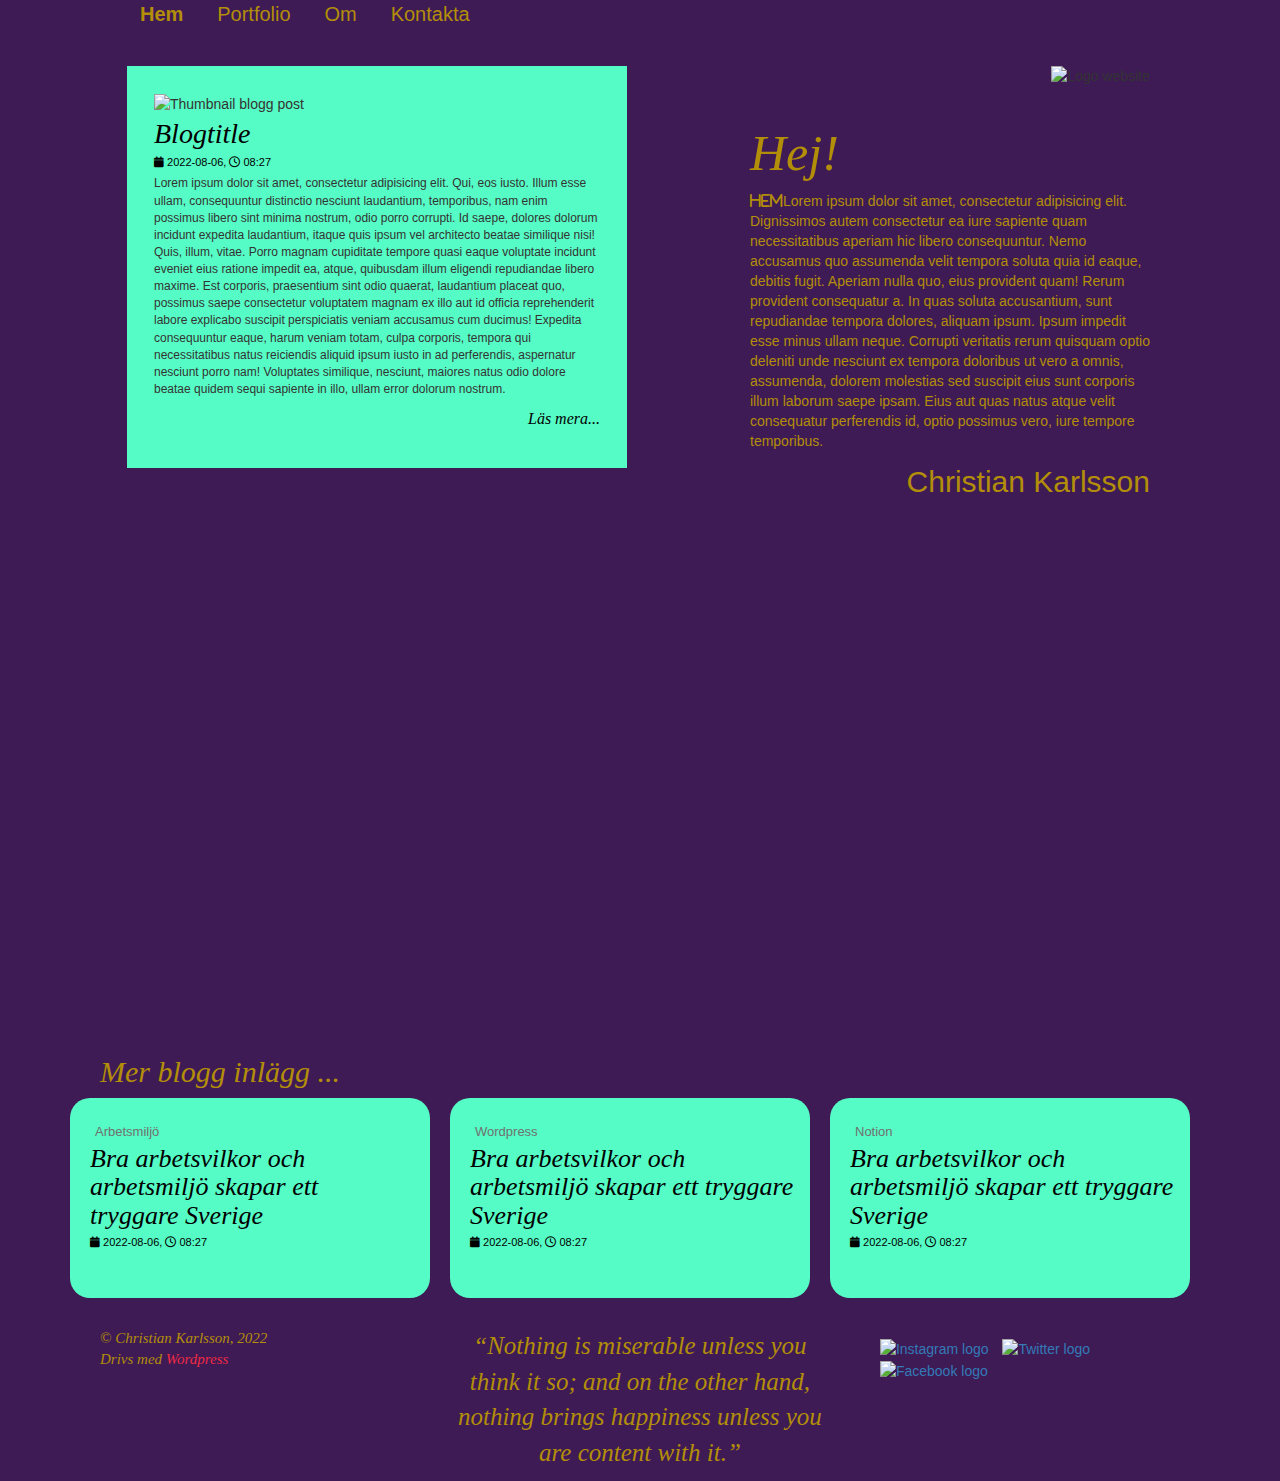
==== commit 647a0858: "uppdatera" ====
--- a/designmall/index.html
+++ b/designmall/index.html
@@ -70,9 +70,9 @@
 							Läs mera...
 						</p>
 					</div>
-					<div class="slideshow">
-						<img class="slideshow" src="../assets/img/image.jpg">
-					</div>
+					
+					<div class="slide slide1"></div>
+					
 				</div>
 				<!-- Vänster kolumn slutar-->
 
@@ -130,5 +130,6 @@
 	</div>
 	<!-- Wrapper slutar -->
 
+
 	</body>
 </html>
--- a/assets/css/style.css
+++ b/assets/css/style.css
@@ -45,7 +45,6 @@
 }
 
 div.primary-menu {
-
 	width: 100%;
 }
 
@@ -73,7 +72,7 @@
 }
 
 li.menu a{
-	color: #D9D9D9;
+	color: #B38E09;
 	text-decoration-line: none;
 	font-size: 20px;
 	font-family: arboria,sans-serif;
@@ -81,9 +80,9 @@
 }
 
 div.article {
-	background-color: #AE9ABB;
+	background-color: #56FCC5;
 	width: 500px;
-	height: 689px;
+	/* height: 689px; */
 	padding: 27px;
 	margin-left: 30px;
 }
@@ -97,7 +96,8 @@
 	font-family: cy, sans-serif;
 /*	font-weight: 500;*/
 	font-size: 11px;
-	font-style: normal;		
+	font-style: normal;
+	color: #000000;	
 }
 
 h2.article {
@@ -106,7 +106,7 @@
 	font-style: italic;
 	font-size: 28px;
 	padding-top: 5px;
-	color: #760916;
+	color: #000000;
 }
 
 p.article-more {
@@ -114,48 +114,13 @@
 	font-family: dejanire-headline, serif;
 	font-style: italic;
 	font-size: 16px;
-	color: #760916;
+	color: #000000
 }
 
 div.right-side {
 	width: 500px;
 	margin-right: 30px;
 	float: right;	
-}
-
-div.left-side {
-	width: 500px;
-	padding: 27px;
-	margin-right: 30px;
-	
-}
-
-div.frontpage-description {
-	width: 400px;
-	height: 500px;
-	margin-right: 30px;
-	margin-left: 70px;
-	padding-top: 27px;
-}
-
-img.frontpage-description {
-	float: right;
-}
-
-h1.frontpage-description {
-	color: #D9D9D9;
-}
-
-p.frontpage-description {
-	color: #D9D9D9;
-}
-
-p.frontpage-signature {
-	font-family: dr-sugiyama-pro, sans-serif;
-	font-size: 30px;
-	font-style: normal;	
-	text-align: right;
-	color: #D9D9D9;
 }
 
 p.article {
@@ -166,18 +131,39 @@
 	padding-top: 5px;
 }
 
-input[type=text] {
-  	background-color: #D9D9D9;
-  	background-repeat: no-repeat;
-  	padding-left: 40px;
-	text-decoration-color: "#000000";
-	color: #000000;
-	font-family: cy, sans-serif;
-	font-size: 10px;
-	font-style: normal;
-	height: 35px;
-	width: 350px;
-	border-radius: 20px;
+div.left-side {
+	width: 500px;
+	padding: 27px;
+	margin-right: 30px;
+	
+}
+
+div.frontpage-description {
+	width: 400px;
+	height: 500px;
+	margin-right: 30px;
+	margin-left: 70px;
+	padding-top: 27px;
+}
+
+img.frontpage-description {
+	float: right;
+}
+
+h1.frontpage-description {
+	color: #B38E09;
+}
+
+p.frontpage-description {
+	color: #B38E09;
+}
+
+p.frontpage-signature {
+	font-family: dr-sugiyama-pro, sans-serif;
+	font-size: 30px;
+	font-style: normal;	
+	text-align: right;
+	color: #B38E09;
 }
 
 div.column1 {
@@ -195,7 +181,7 @@
 	font-family: dejanire-headline, serif;
 	font-style: italic;
 	font-size: 30px;
-	color: #707070;
+	color: #B38E09;
 	margin-top: 30px;
 	margin-right: 30px;
 }
@@ -227,7 +213,7 @@
 	font-family: dejanire-headline, serif;
 	font-style: italic;
 	font-size: 25px;
-	color: #707070;
+	color: #B38E09;
 }
 
 h2.footer-copyright {
@@ -235,7 +221,7 @@
 	font-family: dejanire-headline, serif;
 	font-style: italic;
 	font-size: 30px;
-	color: #707070;
+	color: #B38E09;
 	margin-left: 30px;
 	padding-bottom: 0px;
 }
@@ -245,7 +231,7 @@
 	font-family: dejanire-headline, serif;
 	font-style: italic;
 	font-size: 15px;
-	color: #707070;
+	color: #B38E09;
 	margin-left: 30px;
 }
 
@@ -254,7 +240,7 @@
 }
 
 div.small-blogpost-one {
-	background-color: #AE9ABB;
+	background-color: #56FCC5;
 	width: 360px;
 	margin-right: 20px;
 	float: left;
@@ -266,7 +252,7 @@
 }
 
 div.small-blogpost-two {
-	background-color: #AE9ABB;
+	background-color: #56FCC5;
 	float: left;
 	width: 360px;
 	margin-right: 20px;	
@@ -277,7 +263,7 @@
 }
 
 div.small-blogpost-three {
-	background-color: #AE9ABB;
+	background-color: #56FCC5;
 	float: left;
 	width: 360px;
 	margin-right: 20px;	
@@ -310,10 +296,27 @@
 	font-family: dejanire-headline, serif;
 	font-style: italic;
 	font-size: 26px;
-	color: #760916;
-}
-
-div.slideshow {
-	padding: 27px;
-	text-align: center;
-}
+	color: #000000;
+}
+
+.slide {
+	margin-left: 30px;
+	margin-top: 40px;
+	padding: 0;
+	width: 500px;
+	height: 500px;
+	overflow-x: hidden;
+	background-size: cover;
+	background-position: center;
+	background-repeat: no-repeat;
+  }
+	
+  .slide1 {
+	background-image: url("../img/slide1.jpg");
+  }
+  .slide2 {
+	background-image: url("../img/slide1.jpg");
+  }
+  .slide3 {
+	background-image: url("../img/slide1.jpg");
+  }
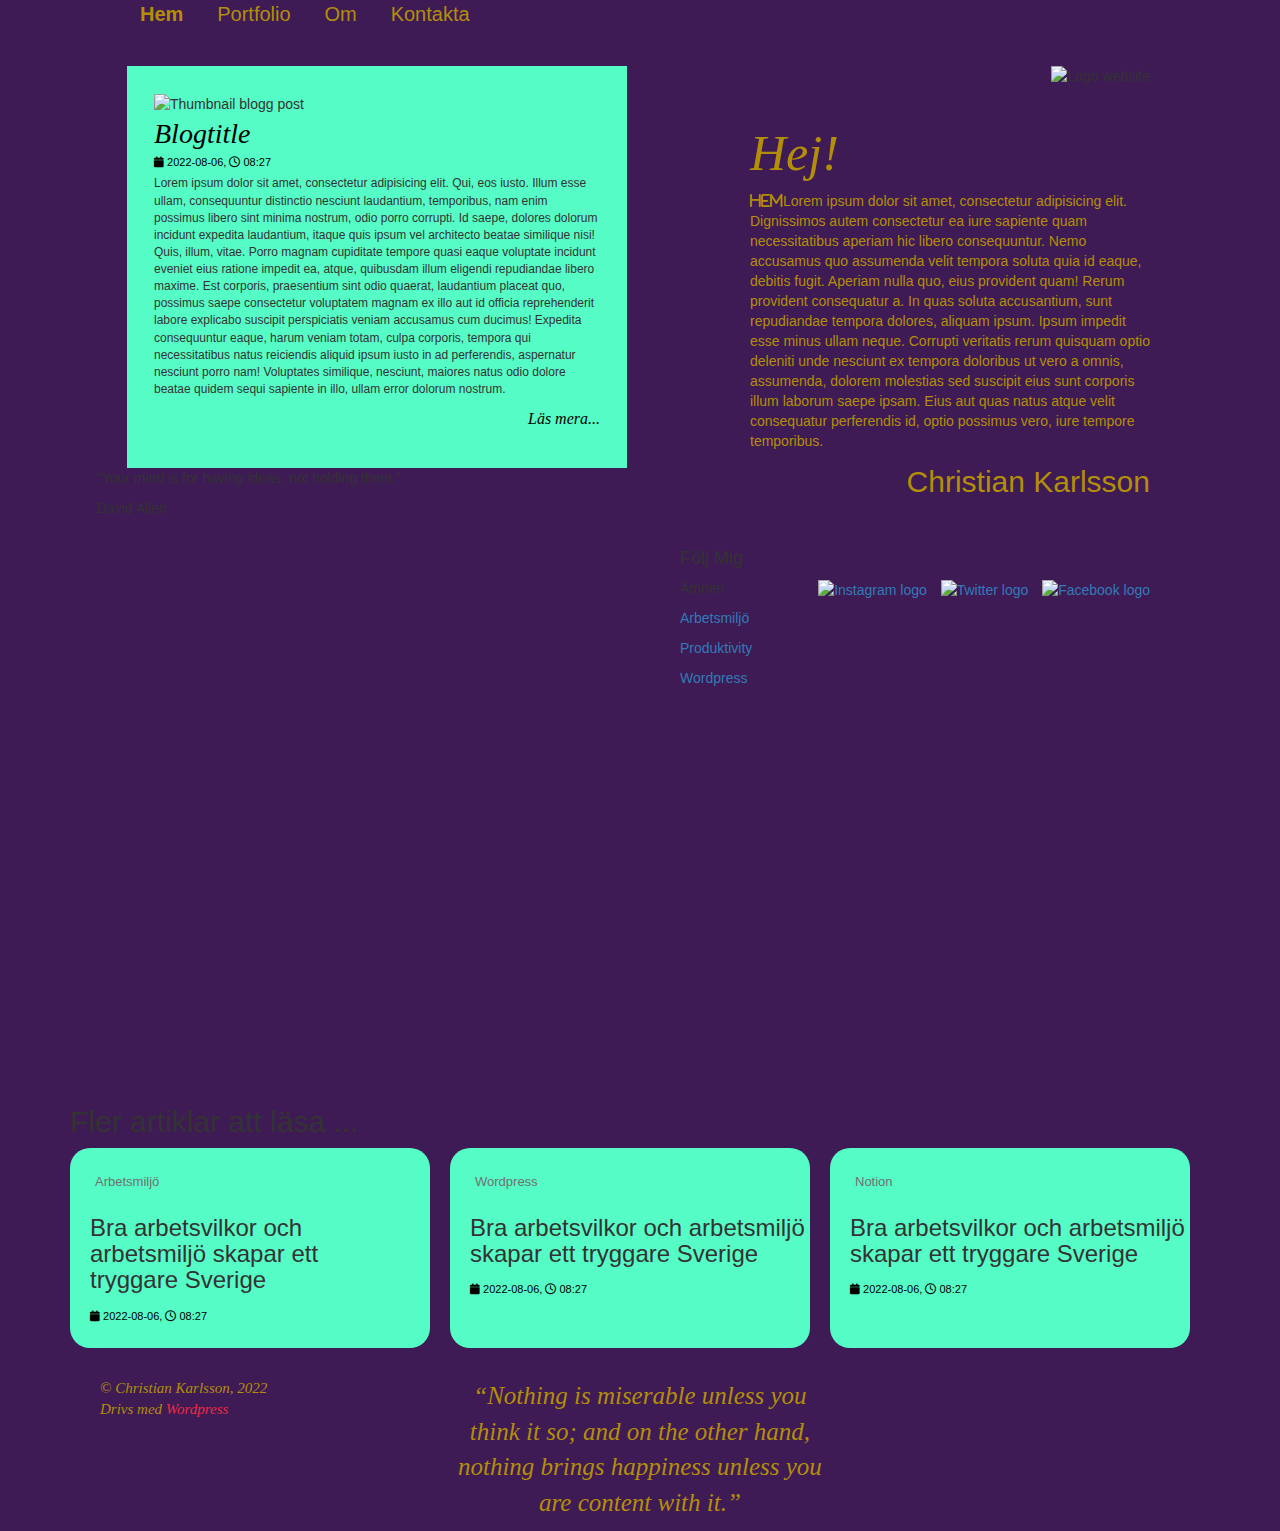
==== commit b356880f: "Uppdatera" ====
--- a/designmall/index.html
+++ b/designmall/index.html
@@ -53,7 +53,30 @@
 							Christian Karlsson
 						</p>
 					</div>
-					
+					<div class="follow">
+						<h4>Följ Mig</h4>
+						<ul class="social">
+							<li class="social"><a href="index.html"><img src="../assets/img/instagram-24px.png" alt="Instagram logo"></a></li>
+							<li class="social"><a href="#"><img src="../assets/img/twitter-24px.png" alt="Twitter logo"></a></li>
+							<li class="social"><a href="#"><img src="../assets/img/facebook-24px.png" alt="Facebook logo"></a></li>
+						</ul>
+					</div>
+					<div class="box-category1">
+						<div class="box-category2">
+							<p class="category">
+								Ämnen
+							</p>
+							<p class="category">
+								<a href="#">Arbetsmiljö</a>
+							</p>
+							<p class="category">
+								<a href="#">Produktivity</a>
+							</p>
+							<p class="category">
+								<a href="#">Wordpress</a>
+							</p>
+						</div>
+					</div>
 				</div>		
 				<!-- Höger kolumn slutar-->
 
@@ -70,29 +93,31 @@
 							Läs mera...
 						</p>
 					</div>
-					
+					<div class="quote">
+						<p>“Your mind is for having ideas, not holding them.”</p>
+						<p class="quote-author">David Allen</p>
+					</div>
 					<div class="slide slide1"></div>
-					
 				</div>
 				<!-- Vänster kolumn slutar-->
 
-				<h2 class="footer-copyright">Mer blogg inlägg ...</h2>
+				<h2>Fler artiklar att läsa ...</h2>
 				<div class="older-blogposts">
 					<div class="small-blogpost-one">
 						<p class="category-small-blogpost">Arbetsmiljö</p>
-						<h3 class="headline-small-blogpost">Bra arbetsvilkor och arbetsmiljö skapar ett tryggare Sverige</h3>
+						<h3>Bra arbetsvilkor och arbetsmiljö skapar ett tryggare Sverige</h3>
 						<p class="article-date"><i class="fa-solid fa-calendar"></i> 2022-08-06, <i class="fa-regular fa-clock"></i> 08:27</p>
 					</div>
 		
 					<div class="small-blogpost-two">
 						<p class="category-small-blogpost">Wordpress</p>
-						<h3 class="headline-small-blogpost">Bra arbetsvilkor och arbetsmiljö skapar ett tryggare Sverige</h3>
+						<h3>Bra arbetsvilkor och arbetsmiljö skapar ett tryggare Sverige</h3>
 						<p class="article-date"><i class="fa-solid fa-calendar"></i> 2022-08-06, <i class="fa-regular fa-clock"></i> 08:27</p>
 					</div>
 		
 					<div class="small-blogpost-three">
 						<p class="category-small-blogpost">Notion</p>
-						<h3 class="headline-small-blogpost">Bra arbetsvilkor och arbetsmiljö skapar ett tryggare Sverige</h3>
+						<h3>Bra arbetsvilkor och arbetsmiljö skapar ett tryggare Sverige</h3>
 						<p class="article-date"><i class="fa-solid fa-calendar"></i> 2022-08-06, <i class="fa-regular fa-clock"></i> 08:27</p>
 					</div>
 				</div>
@@ -116,13 +141,6 @@
 					</div>
 				
 					<div class="footer-column">
-						<p>
-							<ul class="social">
-								<li class="social"><a href="index.html"><img src="../assets/img/instagram-24px.png" alt="Instagram logo"></a></li>
-								<li class="social"><a href="#"><img src="../assets/img/twitter-24px.png" alt="Twitter logo"></a></li>
-								<li class="social"><a href="#"><img src="../assets/img/facebook-24px.png" alt="Facebook logo"></a></li>
-							</ul>
-						</p>
 					</div>	
 				</div>
 		</footer>	
@@ -132,4 +150,4 @@
 
 
 	</body>
-</html>
+</html>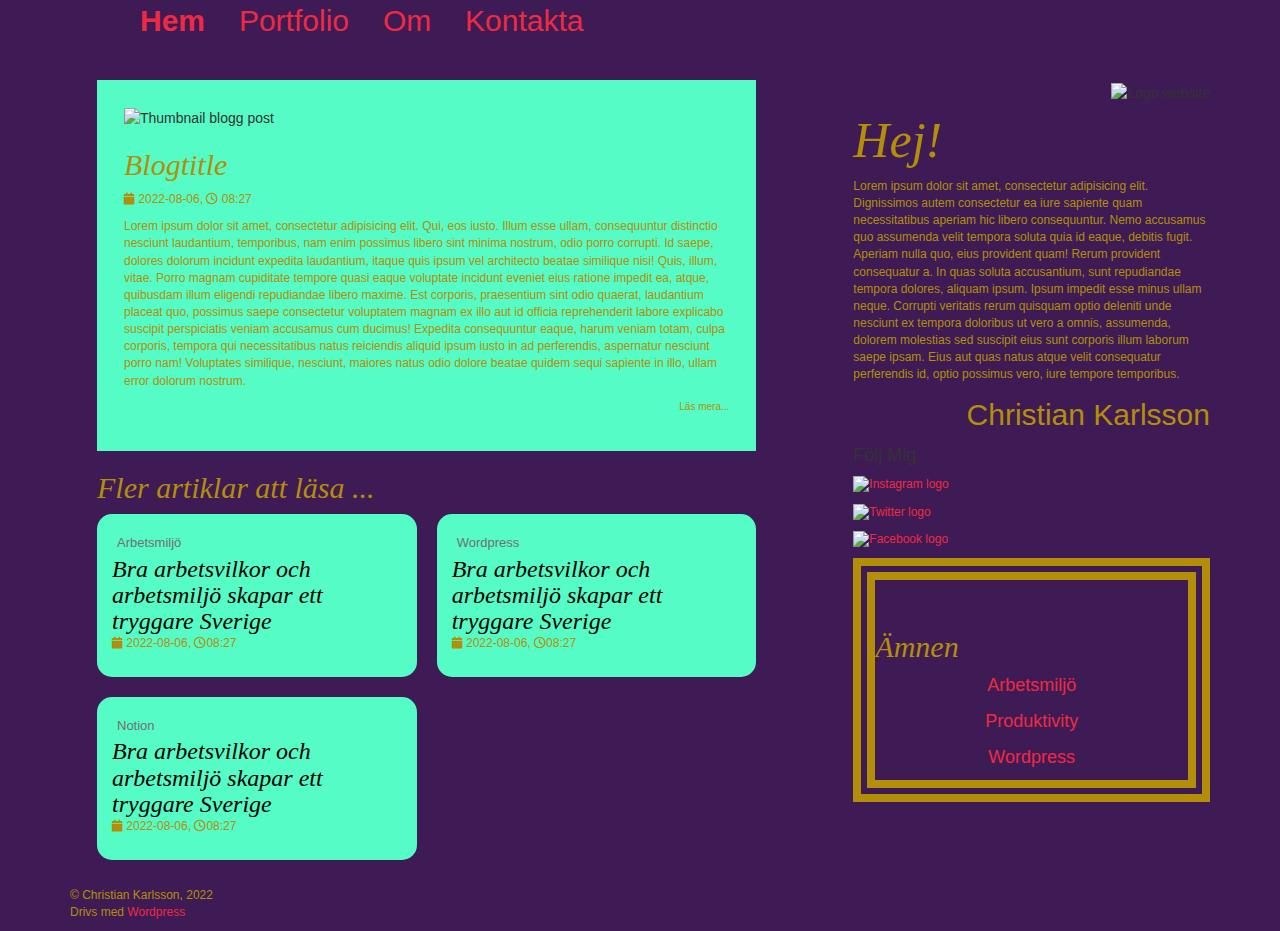
==== commit 8a9a5437: "clean code" ====
--- a/designmall/index.html
+++ b/designmall/index.html
@@ -26,128 +26,123 @@
 	<!-- Wrapper börjar-->
 	<div class="wrapper"> 
 		<header>
-
-			<div class="primary-menu">
-				<nav>
-					<ul class="menu">
-						<li class="menu"><i class="fa-solid fa-house-chimney-blank"><a href="#">Hem</a></a></i></li>
-						<li class="menu"><a href="#">Portfolio</a></li>
-						<li class="menu"><a href="#">Om</a></li>
-						<li class="menu"><a href="#">Kontakta</a></li>
-					</ul>
-				</nav>
-			</div>
+			<nav>
+				<ul class="menu">
+					<li class="menu"><i class="fa-solid fa-house-chimney-blank"><a href="#">Hem</a></a></i></li>
+					<li class="menu"><a href="#">Portfolio</a></li>
+					<li class="menu"><a href="#">Om</a></li>
+					<li class="menu"><a href="#">Kontakta</a></li>
+				</ul>
+			</nav>
 		</header>
 		
 		<main>
+			<!-- main-wrapper börjar-->
+			<div class="main-wrapper">
+				<!-- Vänster kolumn börjar-->
+				<div class="left-side">
+					<div class="article">
+						<img class="article" src="../assets/img/glenn-carstens-peters-npxXWgQ33ZQ-unsplash.jpg"alt="Thumbnail blogg post">
+						<h2>Blogtitle</h2>
+						<p><i class="fa-solid fa-calendar"></i> 2022-08-06, <i class="fa-regular fa-clock"></i> 08:27</p>
+						<p>
+							Lorem ipsum dolor sit amet, consectetur adipisicing elit. Qui, eos iusto. Illum esse ullam, consequuntur
+							distinctio nesciunt laudantium, temporibus, nam enim possimus libero sint minima nostrum, odio porro
+							corrupti. Id saepe, dolores dolorum incidunt expedita laudantium, itaque quis ipsum vel architecto beatae
+							similique nisi! Quis, illum, vitae. Porro magnam cupiditate tempore quasi eaque voluptate incidunt eveniet
+							eius ratione impedit ea, atque, quibusdam illum eligendi repudiandae libero maxime. Est corporis,
+							praesentium sint odio quaerat, laudantium placeat quo, possimus saepe consectetur voluptatem magnam ex illo
+							aut id officia reprehenderit labore explicabo suscipit perspiciatis veniam accusamus cum ducimus! Expedita
+							consequuntur eaque, harum veniam totam, culpa corporis, tempora qui necessitatibus natus reiciendis aliquid
+							ipsum iusto in ad perferendis, aspernatur nesciunt porro nam! Voluptates similique, nesciunt, maiores natus
+							odio dolore beatae quidem sequi sapiente in illo, ullam error dolorum nostrum.	
+						</p>
+						<p class="read-more">Läs mera...</p>
+					</div>
+					<h2>Fler artiklar att läsa ...</h2>
+					<div class="older-blogposts">
+						<div class="read-more">
+							<p class="category-small-blogpost">Arbetsmiljö</p>
+							<h3>Bra arbetsvilkor och arbetsmiljö skapar ett tryggare Sverige</h3>
+							<p class="article-date"><i class="fa-solid fa-calendar"></i> 2022-08-06, <i class="fa-regular fa-clock"></i>08:27</p>
+						</div>
+						<div class="read-more">
+							<p class="category-small-blogpost">Wordpress</p>
+							<h3>Bra arbetsvilkor och arbetsmiljö skapar ett tryggare Sverige</h3>
+							<p class="article-date"><i class="fa-solid fa-calendar"></i> 2022-08-06, <i class="fa-regular fa-clock"></i>08:27</p>
+						</div>
+						<div class="read-more">
+							<p class="category-small-blogpost">Notion</p>
+							<h3>Bra arbetsvilkor och arbetsmiljö skapar ett tryggare Sverige</h3>
+							<p class="article-date"><i class="fa-solid fa-calendar"></i> 2022-08-06, <i class="fa-regular fa-clock"></i>08:27</p>
+						</div>
+					</div>
+				</div>
+				<!-- Vänster kolumn slutar-->
 
 				<!-- Höger kolumn börjar-->
 				<div class="right-side">
 					<div class="frontpage-description">
 						<img class="frontpage-description" src="../assets/img/logo.png" alt="Logo website">
-						<h1 class="frontpage-description">Hej!</h1>
-						<p class="frontpage-description">
-							<i class="fa-solid fa-house-chimney-blank">Hem</i>Lorem ipsum dolor sit amet, consectetur adipisicing elit. Dignissimos autem consectetur ea iure sapiente quam necessitatibus aperiam hic libero consequuntur. Nemo accusamus quo assumenda velit tempora soluta quia id eaque, debitis fugit. Aperiam nulla quo, eius provident quam! Rerum provident consequatur a. In quas soluta accusantium, sunt repudiandae tempora dolores, aliquam ipsum. Ipsum impedit esse minus ullam neque. Corrupti veritatis rerum quisquam optio deleniti unde nesciunt ex tempora doloribus ut vero a omnis, assumenda, dolorem molestias sed suscipit eius sunt corporis illum laborum saepe ipsam. Eius aut quas natus atque velit consequatur perferendis id, optio possimus vero, iure tempore temporibus.
+						<h1>Hej!</h1>
+						<p>
+							Lorem ipsum dolor sit amet, consectetur adipisicing elit. Dignissimos autem consectetur ea iure sapiente
+							quam necessitatibus aperiam hic libero consequuntur. Nemo accusamus quo assumenda velit tempora soluta quia
+							id eaque, debitis fugit. Aperiam nulla quo, eius provident quam! Rerum provident consequatur a. In quas
+							soluta accusantium, sunt repudiandae tempora dolores, aliquam ipsum. Ipsum impedit esse minus ullam neque.
+							Corrupti veritatis rerum quisquam optio deleniti unde nesciunt ex tempora doloribus ut vero a omnis,
+							assumenda, dolorem molestias sed suscipit eius sunt corporis illum laborum saepe ipsam. Eius aut quas natus
+							atque velit consequatur perferendis id, optio possimus vero, iure tempore temporibus.
 						</p>
-						<p class="frontpage-signature">
-							Christian Karlsson
-						</p>
+						<p class="frontpage-signature">Christian Karlsson</p>
 					</div>
 					<div class="follow">
 						<h4>Följ Mig</h4>
-						<ul class="social">
-							<li class="social"><a href="index.html"><img src="../assets/img/instagram-24px.png" alt="Instagram logo"></a></li>
-							<li class="social"><a href="#"><img src="../assets/img/twitter-24px.png" alt="Twitter logo"></a></li>
-							<li class="social"><a href="#"><img src="../assets/img/facebook-24px.png" alt="Facebook logo"></a></li>
-						</ul>
+						<p>
+							<a href="index.html"><img src="../assets/img/instagram-24px.png" alt="Instagram logo"></a>
+						</p>
+						<p>
+							<a href="#"><img src="../assets/img/twitter-24px.png" alt="Twitter logo"></a>
+						</p>
+						<p>
+							<a href="#"><img src="../assets/img/facebook-24px.png" alt="Facebook logo"></a>
+						</p>
 					</div>
 					<div class="box-category1">
 						<div class="box-category2">
-							<p class="category">
-								Ämnen
-							</p>
-							<p class="category">
-								<a href="#">Arbetsmiljö</a>
-							</p>
-							<p class="category">
-								<a href="#">Produktivity</a>
-							</p>
-							<p class="category">
-								<a href="#">Wordpress</a>
-							</p>
+							<h2>Ämnen</h2>
+							<p class="category"><a href="#">Arbetsmiljö</a></p>
+							<p class="category"><a href="#">Produktivity</a></p>
+							<p class="category"><a href="#">Wordpress</a></p>
 						</div>
 					</div>
-				</div>		
+				</div>
 				<!-- Höger kolumn slutar-->
-
-				<!-- Vänster kolumn börjar-->
-				<div class="left-side">
-					<div class="article">
-						<img class="article" src="../assets/img/glenn-carstens-peters-npxXWgQ33ZQ-unsplash.jpg" alt="Thumbnail blogg post">
-						<h2 class="article">Blogtitle</h2>
-						<p class="article-date"><i class="fa-solid fa-calendar"></i> 2022-08-06, <i class="fa-regular fa-clock"></i> 08:27</p>
-						<p class="article">
-							Lorem ipsum dolor sit amet, consectetur adipisicing elit. Qui, eos iusto. Illum esse ullam, consequuntur distinctio nesciunt laudantium, temporibus, nam enim possimus libero sint minima nostrum, odio porro corrupti. Id saepe, dolores dolorum incidunt expedita laudantium, itaque quis ipsum vel architecto beatae similique nisi! Quis, illum, vitae. Porro magnam cupiditate tempore quasi eaque voluptate incidunt eveniet eius ratione impedit ea, atque, quibusdam illum eligendi repudiandae libero maxime. Est corporis, praesentium sint odio quaerat, laudantium placeat quo, possimus saepe consectetur voluptatem magnam ex illo aut id officia reprehenderit labore explicabo suscipit perspiciatis veniam accusamus cum ducimus! Expedita consequuntur eaque, harum veniam totam, culpa corporis, tempora qui necessitatibus natus reiciendis aliquid ipsum iusto in ad perferendis, aspernatur nesciunt porro nam! Voluptates similique, nesciunt, maiores natus odio dolore beatae quidem sequi sapiente in illo, ullam error dolorum nostrum.
-						</p>
-						<p class="article-more">
-							Läs mera...
-						</p>
-					</div>
-					<div class="quote">
-						<p>“Your mind is for having ideas, not holding them.”</p>
-						<p class="quote-author">David Allen</p>
-					</div>
-					<div class="slide slide1"></div>
-				</div>
-				<!-- Vänster kolumn slutar-->
-
-				<h2>Fler artiklar att läsa ...</h2>
-				<div class="older-blogposts">
-					<div class="small-blogpost-one">
-						<p class="category-small-blogpost">Arbetsmiljö</p>
-						<h3>Bra arbetsvilkor och arbetsmiljö skapar ett tryggare Sverige</h3>
-						<p class="article-date"><i class="fa-solid fa-calendar"></i> 2022-08-06, <i class="fa-regular fa-clock"></i> 08:27</p>
-					</div>
-		
-					<div class="small-blogpost-two">
-						<p class="category-small-blogpost">Wordpress</p>
-						<h3>Bra arbetsvilkor och arbetsmiljö skapar ett tryggare Sverige</h3>
-						<p class="article-date"><i class="fa-solid fa-calendar"></i> 2022-08-06, <i class="fa-regular fa-clock"></i> 08:27</p>
-					</div>
-		
-					<div class="small-blogpost-three">
-						<p class="category-small-blogpost">Notion</p>
-						<h3>Bra arbetsvilkor och arbetsmiljö skapar ett tryggare Sverige</h3>
-						<p class="article-date"><i class="fa-solid fa-calendar"></i> 2022-08-06, <i class="fa-regular fa-clock"></i> 08:27</p>
-					</div>
-				</div>
-
+			</div>
+			<!-- main-wrapper slutar  -->
 		</main>
+		<!-- main slutar  -->
 		
 		<!-- footer börjar -->
 		<footer>
-				<div class="footer-wrapper">
-					<div class="footer-column">
-						<p class="footer-copyright">
-							© Christian Karlsson, 2022<br>
-							Drivs med <a class="footer" href="https://sv.wordpress.org/">Wordpress</a>
-						</p>						
-					</div>
-
-					<div class="footer-column">
-						<p class="footer">
-							“Nothing is miserable unless you think it so; and on the other hand, nothing brings happiness unless you are content with it.”
-						</p>
-					</div>
+			<div class="footer-wrapper">
+				<div class="footer-column">
+					<p>
+						© Christian Karlsson, 2022<br>Drivs med <a class="footer" href="https://sv.wordpress.org/">Wordpress</a>
+					</p>						
+				</div>
+				<div class="footer-column">
+					<p class="quote">
+						
+					</p>
+				</div>
 				
-					<div class="footer-column">
-					</div>	
-				</div>
+				<div class="footer-column"></div>	
+			</div>
 		</footer>	
 		<!-- footer slutar -->
 	</div>
 	<!-- Wrapper slutar -->
 
-
-	</body>
+</body>
 </html>--- a/assets/css/style.css
+++ b/assets/css/style.css
@@ -13,45 +13,53 @@
 This theme, is licensed under the GPL.
 */
 
+
+:root {
+	/* Färg tema */
+	--background-color: #3E1B55;
+	--link-color: #EE2A42;
+	--text-color-1: #B38E09;
+	--text-color-2: #000000;
+	--box-artikel: #56FCC5;
+
+	/* Teckensnitt  */
+	--link-font: arboria, sans-serif;
+	--rubrik: dejanire-headline, serif;
+	--brodtext: quiche-text, sans-serif;
+	--signatur: dr-sugiyama-pro, sans-serif;
+}
+
+
 body {
-	background: #3E1B55;
+	background-color: var(--background-color);
 	margin: 0;
 }
 
-a.footer:link {
-	color: #EE2A42;
-}
-
-div.header {
-	background-color: #1C080F;
-	width: 100%;
-	height: 720px;
+a:link {
+	color: var(--link-color);
 }
 
 div.wrapper{
 	position: relative;
 	align-self: center;
 	width: 1140px;
-	/*height: 3952px;*/
 	min-height:100vh;
 	margin: auto;
 	padding: 0;
 	top: 0;
 	bottom: 0;
 	z-index: 0;
-	/* border-radius: 10px; */
-	margin-bottom: 50px;
-	/* margin-top: 50px;*/
-}
-
-div.primary-menu {
-	width: 100%;
+}
+
+div.main-wrapper {
+	display: grid;
+	grid-template-columns: 2fr 1fr;
+	column-gap: 70px;
 }
 
 ul.social {
 	text-decoration: none;
-	float: right;
-	margin-right: 30px;
+	text-align: center;
 }
 
 li.social {
@@ -72,122 +80,48 @@
 }
 
 li.menu a{
-	color: #B38E09;
 	text-decoration-line: none;
-	font-size: 20px;
-	font-family: arboria,sans-serif;
+	font-size: 3rem;
+	font-family: var(--link-font);
 	font-style: normal;
 }
 
 div.article {
-	background-color: #56FCC5;
-	width: 500px;
-	/* height: 689px; */
+	background-color: var(--box-artikel);
 	padding: 27px;
-	margin-left: 30px;
-}
-
-p.article-date {
-	margin: 0;
-	padding-top: 5px;
-	padding-bottom: 0;
-	padding-left: 0;
-	padding-right: 0;
-	font-family: cy, sans-serif;
-/*	font-weight: 500;*/
-	font-size: 11px;
+}
+
+p {
+	font-family: var(--brodtext);
+	font-size: 1.2rem;
 	font-style: normal;
-	color: #000000;	
-}
-
-h2.article {
-	margin: 0;
-	font-family: dejanire-headline, serif;
-	font-style: italic;
-	font-size: 28px;
-	padding-top: 5px;
-	color: #000000;
-}
-
-p.article-more {
+	color: var(--text-color-1);
+}
+
+p.read-more {
 	text-align: right;
-	font-family: dejanire-headline, serif;
-	font-style: italic;
-	font-size: 16px;
-	color: #000000
-}
-
-div.right-side {
-	width: 500px;
-	margin-right: 30px;
-	float: right;	
-}
-
-p.article {
-	font-family: cy, sans-serif;
-/*	font-weight: 500;*/
-	font-size: 12px;
-	font-style: normal;
-	padding-top: 5px;
+	font-size: 1rem;
 }
 
 div.left-side {
-	width: 500px;
+	width: 100%;
 	padding: 27px;
-	margin-right: 30px;
-	
-}
-
-div.frontpage-description {
-	width: 400px;
-	height: 500px;
-	margin-right: 30px;
-	margin-left: 70px;
-	padding-top: 27px;
 }
 
 img.frontpage-description {
 	float: right;
 }
 
-h1.frontpage-description {
-	color: #B38E09;
-}
-
-p.frontpage-description {
-	color: #B38E09;
-}
-
 p.frontpage-signature {
-	font-family: dr-sugiyama-pro, sans-serif;
+	font-family: var(--signatur);
 	font-size: 30px;
 	font-style: normal;	
 	text-align: right;
-	color: #B38E09;
-}
-
-div.column1 {
-	width: 150px;
-	float: left;
-}
-
-div.column2 {
-	vertical-align: middle;
-	padding-top: 11px;
-}
-
-h2.social {
-	text-align: right;
-	font-family: dejanire-headline, serif;
-	font-style: italic;
-	font-size: 30px;
-	color: #B38E09;
-	margin-top: 30px;
-	margin-right: 30px;
+	color: var(--text-color-1);
 }
 
 h1 {
-	font-family: dejanire-headline, serif;
+	font-family: var(--rubrik);
 	font-style: italic;
 	font-size: 50px;
 	color: #707070;
@@ -196,97 +130,48 @@
 }
 
 div.footer-wrapper {
-	background-color: #3E1B55;
-	width: 100%;
-	align-self: center;
-    height: 2.5rem; 
+	display: grid;
+	grid-template-columns: 1fr 1fr 1fr;
+	column-gap: 20px;
 }
 
 div.footer-column {
 	float: left;
-	width: 33.33%;
-	margin-top: 30px;
-}
-
-p.footer {
+}
+
+p.quote {
 	text-align: center;
-	font-family: dejanire-headline, serif;
-	font-style: italic;
-	font-size: 25px;
-	color: #B38E09;
-}
-
-h2.footer-copyright {
-	text-align: left;
-	font-family: dejanire-headline, serif;
-	font-style: italic;
-	font-size: 30px;
-	color: #B38E09;
+	font-family: var(--brodtext);
+	font-style: italic;
+	font-size: 2rem;
+	color: var(--text-color-1);
 	margin-left: 30px;
 	padding-bottom: 0px;
 }
 
-p.footer-copyright {
-	text-align: left;
-	font-family: dejanire-headline, serif;
-	font-style: italic;
-	font-size: 15px;
-	color: #B38E09;
-	margin-left: 30px;
-}
-
 div.older-blogposts {
 	width: 100%;
-}
-
-div.small-blogpost-one {
-	background-color: #56FCC5;
-	width: 360px;
-	margin-right: 20px;
-	float: left;
-	height: 200px;
-	border-radius: 20px;
-	padding-left: 20px;
-	padding-top: 10px;
-	padding-right: 20px;;
-}
-
-div.small-blogpost-two {
+	display: grid;
+	grid-template-columns: 1fr 1fr;
+	gap: 20px;
+}
+
+div.read-more {
 	background-color: #56FCC5;
 	float: left;
-	width: 360px;
-	margin-right: 20px;	
-	height: 200px;
-	border-radius: 20px;
-	padding-left: 20px;
-	padding-top: 10px;
-}
-
-div.small-blogpost-three {
-	background-color: #56FCC5;
-	float: left;
-	width: 360px;
-	margin-right: 20px;	
-	height: 200px;
-	border-radius: 20px;
-	padding-left: 20px;
-	padding-top: 10px;
+	border-radius: 15px;
+	padding: 15px;
 }
 
 p.category-small-blogpost {
-	/* background-color: #9075A2; */
-	width: max-content;
-	margin-top: 10px;
 	padding-left: 5px;
 	padding-right: 5px;
 	padding-top: 5px;
 	padding-bottom: 3px;
 	margin-bottom: 0;
 	font-family: cy, sans-serif;
-/*	font-weight: 500;*/
 	font-size: 13px;
 	font-style: normal;
-	/* color: #BFBFBF; */
 	color: #707070;
 }
 
@@ -299,24 +184,43 @@
 	color: #000000;
 }
 
-.slide {
-	margin-left: 30px;
-	margin-top: 40px;
+h1 {
+	color: var(--text-color-1);
+}
+
+h2 {
+	font-family: var(--rubrik);
+	font-style: italic;
+	color: var(--text-color-1);
+}
+
+ h3 {
+	font-family: var(--rubrik);
+	font-style: italic;
+	color: var(--text-color-2);
 	padding: 0;
-	width: 500px;
-	height: 500px;
-	overflow-x: hidden;
-	background-size: cover;
-	background-position: center;
-	background-repeat: no-repeat;
-  }
-	
-  .slide1 {
-	background-image: url("../img/slide1.jpg");
-  }
-  .slide2 {
-	background-image: url("../img/slide1.jpg");
-  }
-  .slide3 {
-	background-image: url("../img/slide1.jpg");
-  }
+	margin: 0;
+ }
+
+ div.box-category1 {
+	border: 8px solid var(--text-color-1);
+	width: 100%;
+ }
+
+ div.box-category2 {
+	border: 8px solid var(--text-color-1);
+	margin: 6px;
+	padding-top: 30px;
+ }
+
+ p.category {
+	text-align: center;
+	font-family: quiche-text, sans-serif;
+	font-size: 18px;
+	color: #B38E09;
+ }
+
+ ul.category {
+	color: var(--text-color-1);
+	list-style-type: none;
+ }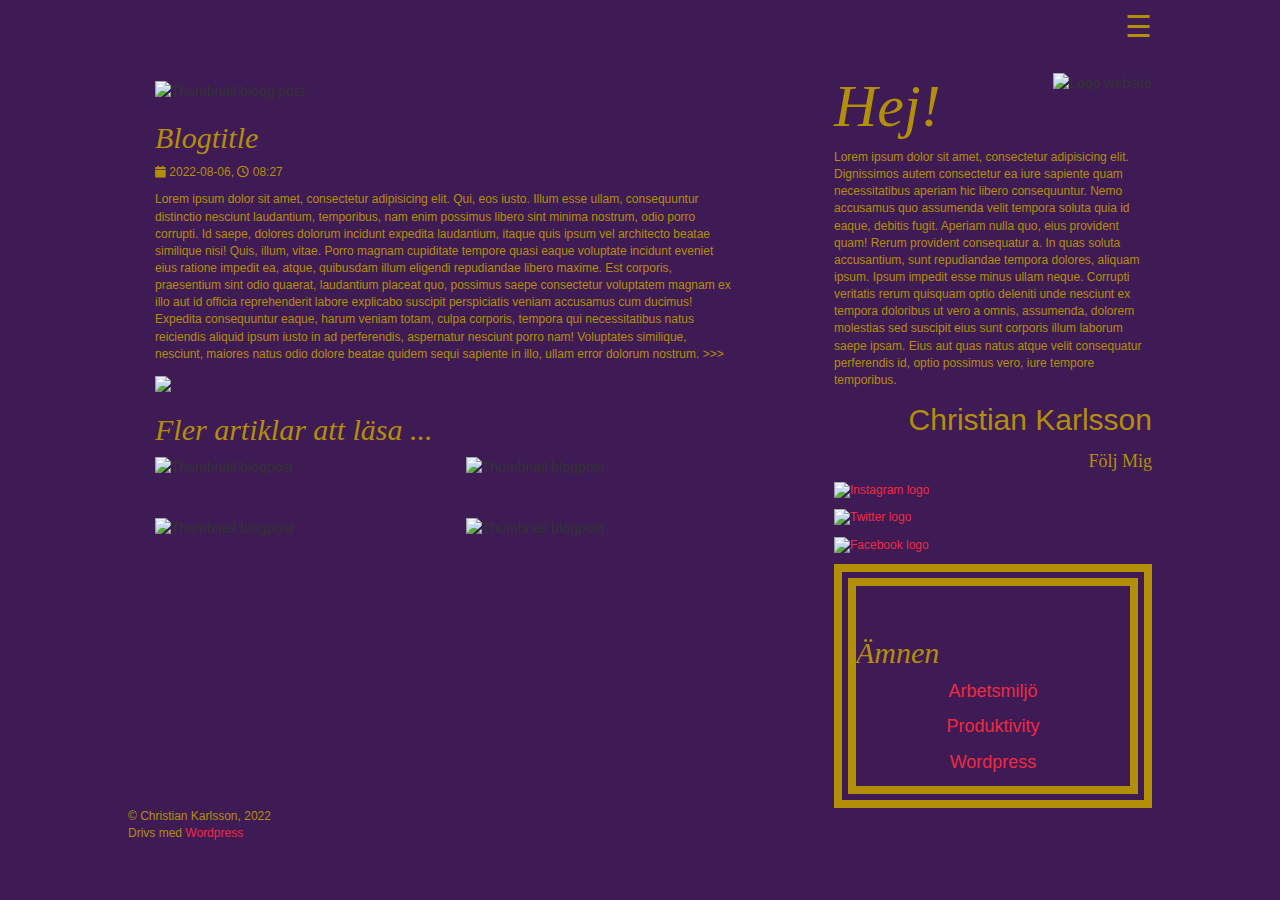
==== commit dcb9d2fc: "overlay menu" ====
--- a/designmall/index.html
+++ b/designmall/index.html
@@ -23,17 +23,21 @@
 </head>
 
 <body>
+	<div id="myNav" class="overlay">
+		<a href="javascript:void(0)" class="closebtn" onclick="closeNav()">&times;</a>
+		<div class="overlay-content">
+			<a href="#">Hem</a>
+			<a href="#">Portfolio</a>
+			<a href="#">Om</a>
+			<a href="#">Kontakta</a>
+		</div>
+	</div>
 	<!-- Wrapper börjar-->
 	<div class="wrapper"> 
 		<header>
-			<nav>
-				<ul class="menu">
-					<li class="menu"><i class="fa-solid fa-house-chimney-blank"><a href="#">Hem</a></a></i></li>
-					<li class="menu"><a href="#">Portfolio</a></li>
-					<li class="menu"><a href="#">Om</a></li>
-					<li class="menu"><a href="#">Kontakta</a></li>
-				</ul>
-			</nav>
+			<h4>
+				<span style="font-size:30px;cursor:pointer" onclick="openNav()">&#9776;</span>
+			</h4>
 		</header>
 		
 		<main>
@@ -55,26 +59,25 @@
 							aut id officia reprehenderit labore explicabo suscipit perspiciatis veniam accusamus cum ducimus! Expedita
 							consequuntur eaque, harum veniam totam, culpa corporis, tempora qui necessitatibus natus reiciendis aliquid
 							ipsum iusto in ad perferendis, aspernatur nesciunt porro nam! Voluptates similique, nesciunt, maiores natus
-							odio dolore beatae quidem sequi sapiente in illo, ullam error dolorum nostrum.	
+							odio dolore beatae quidem sequi sapiente in illo, ullam error dolorum nostrum. >>>	
 						</p>
-						<p class="read-more">Läs mera...</p>
+					</div>
+					<div class="imageslider">
+						<img src="../assets/img/slide1.jpg"width=500px>
 					</div>
 					<h2>Fler artiklar att läsa ...</h2>
-					<div class="older-blogposts">
-						<div class="read-more">
-							<p class="category-small-blogpost">Arbetsmiljö</p>
-							<h3>Bra arbetsvilkor och arbetsmiljö skapar ett tryggare Sverige</h3>
-							<p class="article-date"><i class="fa-solid fa-calendar"></i> 2022-08-06, <i class="fa-regular fa-clock"></i>08:27</p>
+					<div class="gallery-blogpost">
+						<div class="gallery-column">
+							<img src="../assets/img/Thumbnail - Wordpress.png" class="gallery-img" alt="Thumbnail blogpost">
 						</div>
-						<div class="read-more">
-							<p class="category-small-blogpost">Wordpress</p>
-							<h3>Bra arbetsvilkor och arbetsmiljö skapar ett tryggare Sverige</h3>
-							<p class="article-date"><i class="fa-solid fa-calendar"></i> 2022-08-06, <i class="fa-regular fa-clock"></i>08:27</p>
+						<div class="gallery-column">
+							<img src="../assets/img/Thumbnail - Wordpress.png" class="gallery-img" alt="Thumbnail blogpost">
 						</div>
-						<div class="read-more">
-							<p class="category-small-blogpost">Notion</p>
-							<h3>Bra arbetsvilkor och arbetsmiljö skapar ett tryggare Sverige</h3>
-							<p class="article-date"><i class="fa-solid fa-calendar"></i> 2022-08-06, <i class="fa-regular fa-clock"></i>08:27</p>
+						<div class="gallery-column">
+							<img src="../assets/img/Thumbnail - Wordpress.png" class="gallery-img" alt="Thumbnail blogpost">
+						</div>
+						<div class="gallery-column">
+							<img src="../assets/img/Thumbnail - Wordpress.png" class="gallery-img" alt="Thumbnail blogpost">
 						</div>
 					</div>
 				</div>
@@ -143,6 +146,14 @@
 		<!-- footer slutar -->
 	</div>
 	<!-- Wrapper slutar -->
+	<script>
+		function openNav() {
+			document.getElementById("myNav").style.width = "100%";
+		}
 
+		function closeNav() {
+			document.getElementById("myNav").style.width = "0%";
+		}
+	</script>
 </body>
 </html>--- a/assets/css/style.css
+++ b/assets/css/style.css
@@ -40,15 +40,12 @@
 }
 
 div.wrapper{
-	position: relative;
-	align-self: center;
-	width: 1140px;
-	min-height:100vh;
+
+	width: 1024px;
 	margin: auto;
 	padding: 0;
 	top: 0;
 	bottom: 0;
-	z-index: 0;
 }
 
 div.main-wrapper {
@@ -87,8 +84,7 @@
 }
 
 div.article {
-	background-color: var(--box-artikel);
-	padding: 27px;
+	background-color: var(--background-color);
 }
 
 p {
@@ -104,7 +100,6 @@
 }
 
 div.left-side {
-	width: 100%;
 	padding: 27px;
 }
 
@@ -120,15 +115,6 @@
 	color: var(--text-color-1);
 }
 
-h1 {
-	font-family: var(--rubrik);
-	font-style: italic;
-	font-size: 50px;
-	color: #707070;
-	padding-top: 30px;
-	margin-top: 30px;
-}
-
 div.footer-wrapper {
 	display: grid;
 	grid-template-columns: 1fr 1fr 1fr;
@@ -154,13 +140,6 @@
 	display: grid;
 	grid-template-columns: 1fr 1fr;
 	gap: 20px;
-}
-
-div.read-more {
-	background-color: #56FCC5;
-	float: left;
-	border-radius: 15px;
-	padding: 15px;
 }
 
 p.category-small-blogpost {
@@ -175,17 +154,11 @@
 	color: #707070;
 }
 
-h3.headline-small-blogpost {
-	margin: 0;
-	padding: 0;
-	font-family: dejanire-headline, serif;
-	font-style: italic;
-	font-size: 26px;
-	color: #000000;
-}
-
 h1 {
 	color: var(--text-color-1);
+	font-family: var(--rubrik);
+	font-style: italic;
+	font-size: 6rem;
 }
 
 h2 {
@@ -201,6 +174,13 @@
 	padding: 0;
 	margin: 0;
  }
+
+h4 {
+	font-family: var(--rubrik);
+	font-style: normal;
+	color: var(--text-color-1);
+	text-align: right;
+}
 
  div.box-category1 {
 	border: 8px solid var(--text-color-1);
@@ -223,4 +203,52 @@
  ul.category {
 	color: var(--text-color-1);
 	list-style-type: none;
+ }
+
+ .gallery-blogpost {
+	display: grid;
+	grid-template-columns: 1fr 1fr;
+	gap: 40px;
+ }
+
+ .overlay {
+ 	height: 100%;
+ 	width: 0;
+ 	position: fixed;
+ 	z-index: 1;
+ 	top: 0;
+ 	left: 0;
+ 	background-color: rgb(0, 0, 0);
+ 	background-color: rgba(0, 0, 0, 0.9);
+ 	overflow-x: hidden;
+ 	transition: 0.5s;
+ }
+
+ .overlay-content {
+ 	position: relative;
+ 	top: 25%;
+ 	width: 100%;
+ 	text-align: center;
+ 	margin-top: 30px;
+ }
+
+ .overlay a {
+ 	padding: 8px;
+ 	text-decoration: none;
+ 	font-size: 36px;
+ 	color: #818181;
+ 	display: block;
+ 	transition: 0.3s;
+ }
+
+ .overlay a:hover,
+ .overlay a:focus {
+ 	color: #f1f1f1;
+ }
+
+ .overlay .closebtn {
+ 	position: absolute;
+ 	top: 20px;
+ 	right: 45px;
+ 	font-size: 60px;
  }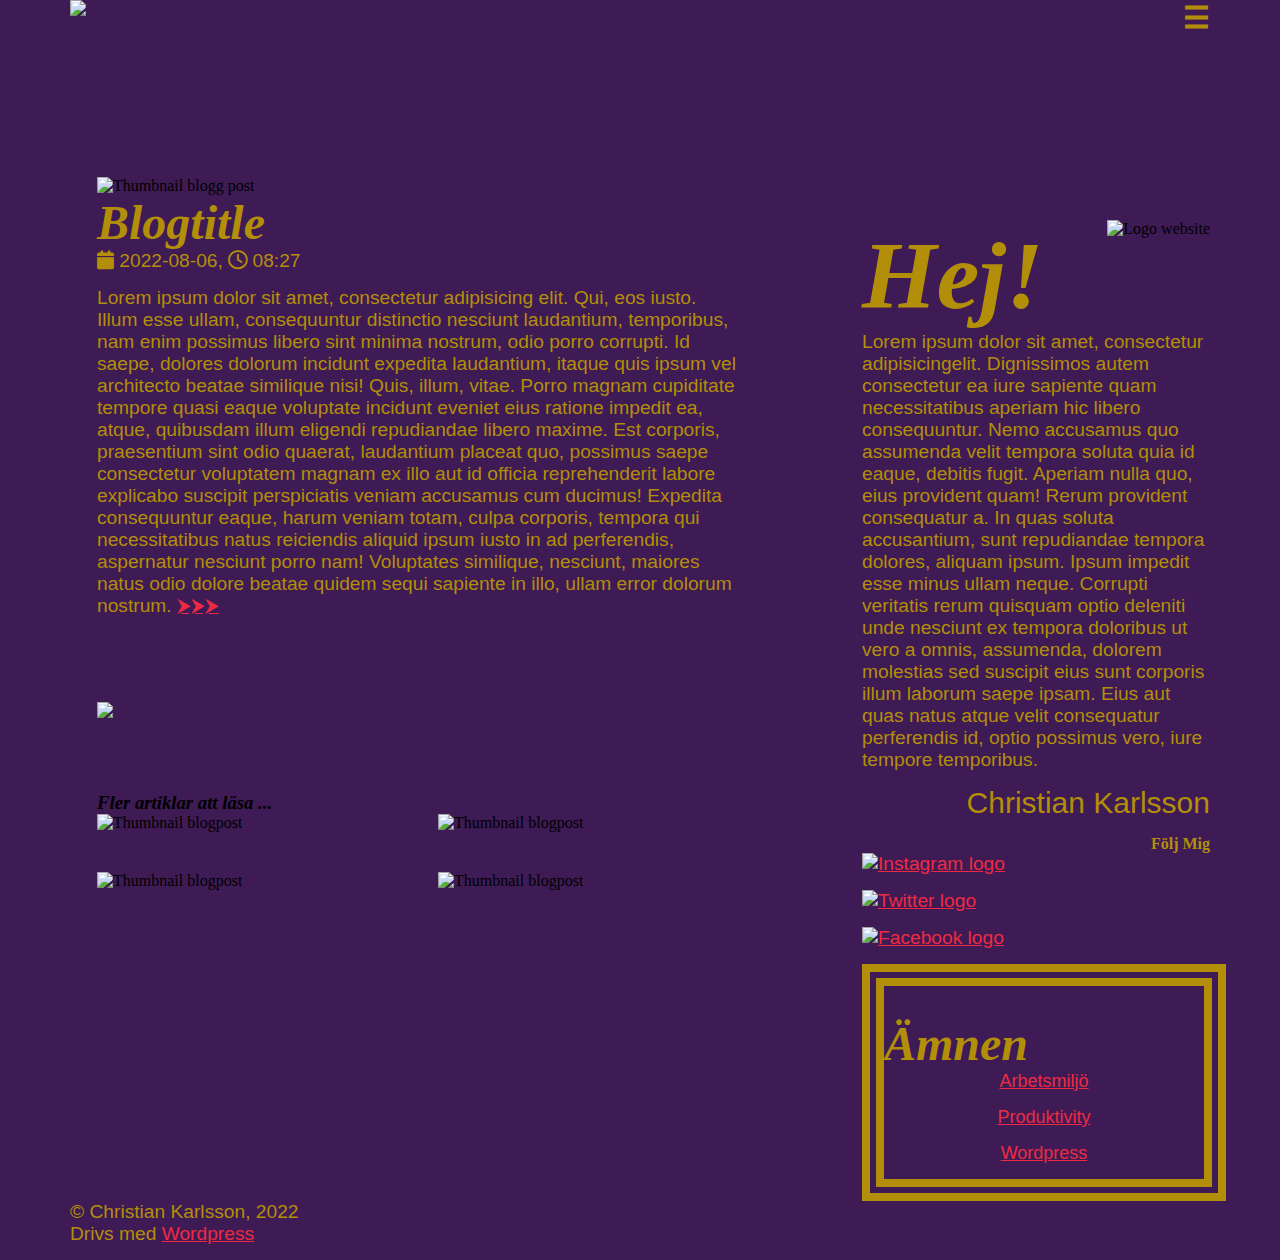
==== commit bd50b286: "sidhuvud" ====
--- a/designmall/index.html
+++ b/designmall/index.html
@@ -2,19 +2,11 @@
 <html>
 <head>
 	<meta charset="utf-8">
+	<meta name="viewport" content="width=device-width, initial-scale=1.0">
 	<title>Christian Karlsson</title>
-	
-	<!-- OptiC:\xampp\phponal theme -->
-	<link rel="stylesheet" href="https://cdn.jsdelivr.net/npm/bootstrap@3.3.7/dist/css/bootstrap-theme.min.css" integrity="sha384-rHyoN1iRsVXV4nD0JutlnGaslCJuC7uwjduW9SVrLvRYooPp2bWYgmgJQIXwl/Sp" crossorigin="anonymous">
-
-	<!-- Latest compiled and minified JavaScript -->
-	<script src="https://cdn.jsdelivr.net/npm/bootstrap@3.3.7/dist/js/bootstrap.min.js" integrity="sha384-Tc5IQib027qvyjSMfHjOMaLkfuWVxZxUPnCJA7l2mCWNIpG9mGCD8wGNIcPD7Txa" crossorigin="anonymous"></script>
 	
 	<!-- Adobe typesnitt -->
 	<link rel="stylesheet" href="https://use.typekit.net/mfy4ajw.css">
-	
-	<!-- Latest compiled and minified CSS -->
-	<link rel="stylesheet" href="https://cdn.jsdelivr.net/npm/bootstrap@3.3.7/dist/css/bootstrap.min.css" integrity="sha384-BVYiiSIFeK1dGmJRAkycuHAHRg32OmUcww7on3RYdg4Va+PmSTsz/K68vbdEjh4u" crossorigin="anonymous">
 	
 	<link rel="stylesheet" href="https://cdnjs.cloudflare.com/ajax/libs/font-awesome/6.1.2/css/all.min.css">
 	
@@ -32,14 +24,21 @@
 			<a href="#">Kontakta</a>
 		</div>
 	</div>
+
+	<div class="header">
+			<div class="header-wrapper">
+				<div class="header-logo">
+					<img src="../assets/img/header-image.png">
+				</div>
+				
+				<h4>
+					<span style="font-size:30px;cursor:pointer" onclick="openNav()">&#9776;</span>
+				</h4>
+			</div>
+	</div>
+
 	<!-- Wrapper börjar-->
 	<div class="wrapper"> 
-		<header>
-			<h4>
-				<span style="font-size:30px;cursor:pointer" onclick="openNav()">&#9776;</span>
-			</h4>
-		</header>
-		
 		<main>
 			<!-- main-wrapper börjar-->
 			<div class="main-wrapper">
@@ -59,13 +58,15 @@
 							aut id officia reprehenderit labore explicabo suscipit perspiciatis veniam accusamus cum ducimus! Expedita
 							consequuntur eaque, harum veniam totam, culpa corporis, tempora qui necessitatibus natus reiciendis aliquid
 							ipsum iusto in ad perferendis, aspernatur nesciunt porro nam! Voluptates similique, nesciunt, maiores natus
-							odio dolore beatae quidem sequi sapiente in illo, ullam error dolorum nostrum. >>>	
+							odio dolore beatae quidem sequi sapiente in illo, ullam error dolorum nostrum. <a href="#"> ⮞⮞⮞</a>	
 						</p>
 					</div>
+					<div class="empty"></div>
 					<div class="imageslider">
 						<img src="../assets/img/slide1.jpg"width=500px>
 					</div>
-					<h2>Fler artiklar att läsa ...</h2>
+					<div class="empty"></div>
+					<h3>Fler artiklar att läsa ...</h3>
 					<div class="gallery-blogpost">
 						<div class="gallery-column">
 							<img src="../assets/img/Thumbnail - Wordpress.png" class="gallery-img" alt="Thumbnail blogpost">
@@ -85,11 +86,12 @@
 
 				<!-- Höger kolumn börjar-->
 				<div class="right-side">
+					<div class="empty"></div>
 					<div class="frontpage-description">
 						<img class="frontpage-description" src="../assets/img/logo.png" alt="Logo website">
 						<h1>Hej!</h1>
 						<p>
-							Lorem ipsum dolor sit amet, consectetur adipisicing elit. Dignissimos autem consectetur ea iure sapiente
+							Lorem ipsum dolor sit amet, consectetur adipisicingelit. Dignissimos autem consectetur ea iure sapiente
 							quam necessitatibus aperiam hic libero consequuntur. Nemo accusamus quo assumenda velit tempora soluta quia
 							id eaque, debitis fugit. Aperiam nulla quo, eius provident quam! Rerum provident consequatur a. In quas
 							soluta accusantium, sunt repudiandae tempora dolores, aliquam ipsum. Ipsum impedit esse minus ullam neque.
--- a/assets/css/style.css
+++ b/assets/css/style.css
@@ -1,4 +1,3 @@
-@charset "utf-8";
 /*
 Theme Name: WPTheme-Personal
 Theme URI: https://github.com/Christian-Karlsson/WPTheme-Personal
@@ -29,29 +28,48 @@
 	--signatur: dr-sugiyama-pro, sans-serif;
 }
 
+@media only screen and (min-width: 1030px) {
+	.main-wrapper {
+		grid-template-columns: auto, 1fr;
+	}
+}
 
 body {
 	background-color: var(--background-color);
 	margin: 0;
+	padding: 0;
 }
 
 a:link {
 	color: var(--link-color);
 }
 
-div.wrapper{
-
-	width: 1024px;
+.header-wrapper {
+	width: 1140px;
 	margin: auto;
 	padding: 0;
 	top: 0;
 	bottom: 0;
 }
 
+.header{
+	/* background-image: url("../img/header-background.png"); */
+	height: 150px;
+}
+
+div.wrapper{
+	width: 1140px;
+	margin: auto;
+	padding: 0;
+	top: 0;
+	bottom: 0;
+}
+
 div.main-wrapper {
 	display: grid;
+	max-width: 100%;
 	grid-template-columns: 2fr 1fr;
-	column-gap: 70px;
+	column-gap: 6rem;
 }
 
 ul.social {
@@ -92,6 +110,11 @@
 	font-size: 1.2rem;
 	font-style: normal;
 	color: var(--text-color-1);
+	margin: 0;
+	padding-bottom: 15px;
+	padding-top: 0;
+	padding-left: 0;
+	padding-right: 0;
 }
 
 p.read-more {
@@ -142,44 +165,38 @@
 	gap: 20px;
 }
 
-p.category-small-blogpost {
-	padding-left: 5px;
-	padding-right: 5px;
-	padding-top: 5px;
-	padding-bottom: 3px;
-	margin-bottom: 0;
-	font-family: cy, sans-serif;
-	font-size: 13px;
+h1 {
+	color: var(--text-color-1);
+	font-family: var(--rubrik);
+	font-style: italic;
+	font-size: 6rem;
+	margin: 0;
+	padding: 0;
+}
+
+h2 {
+	font-family: var(--rubrik);
+	font-style: italic;
+	color: var(--text-color-1);
+	font-size: 3rem;
+	margin: 0;
+}
+
+ h3 {
+	font-family: var(--rubrik);
+	font-style: italic;
+	color: var(--text-color-2);
+	padding: 0;
+	margin: 0;
+ }
+
+h4 {
+	font-family: var(--rubrik);
 	font-style: normal;
-	color: #707070;
-}
-
-h1 {
-	color: var(--text-color-1);
-	font-family: var(--rubrik);
-	font-style: italic;
-	font-size: 6rem;
-}
-
-h2 {
-	font-family: var(--rubrik);
-	font-style: italic;
-	color: var(--text-color-1);
-}
-
- h3 {
-	font-family: var(--rubrik);
-	font-style: italic;
-	color: var(--text-color-2);
-	padding: 0;
-	margin: 0;
- }
-
-h4 {
-	font-family: var(--rubrik);
-	font-style: normal;
 	color: var(--text-color-1);
 	text-align: right;
+	margin: 0;
+	padding: 0;
 }
 
  div.box-category1 {
@@ -195,9 +212,9 @@
 
  p.category {
 	text-align: center;
-	font-family: quiche-text, sans-serif;
+	font-family: var(--brodtext);
 	font-size: 18px;
-	color: #B38E09;
+	color: var(--text-color-1)
  }
 
  ul.category {
@@ -251,4 +268,13 @@
  	top: 20px;
  	right: 45px;
  	font-size: 60px;
- }+ }
+
+ .empty {
+	height: 70px;
+ }
+
+ .header-logo {
+	float: left;
+ }
+
